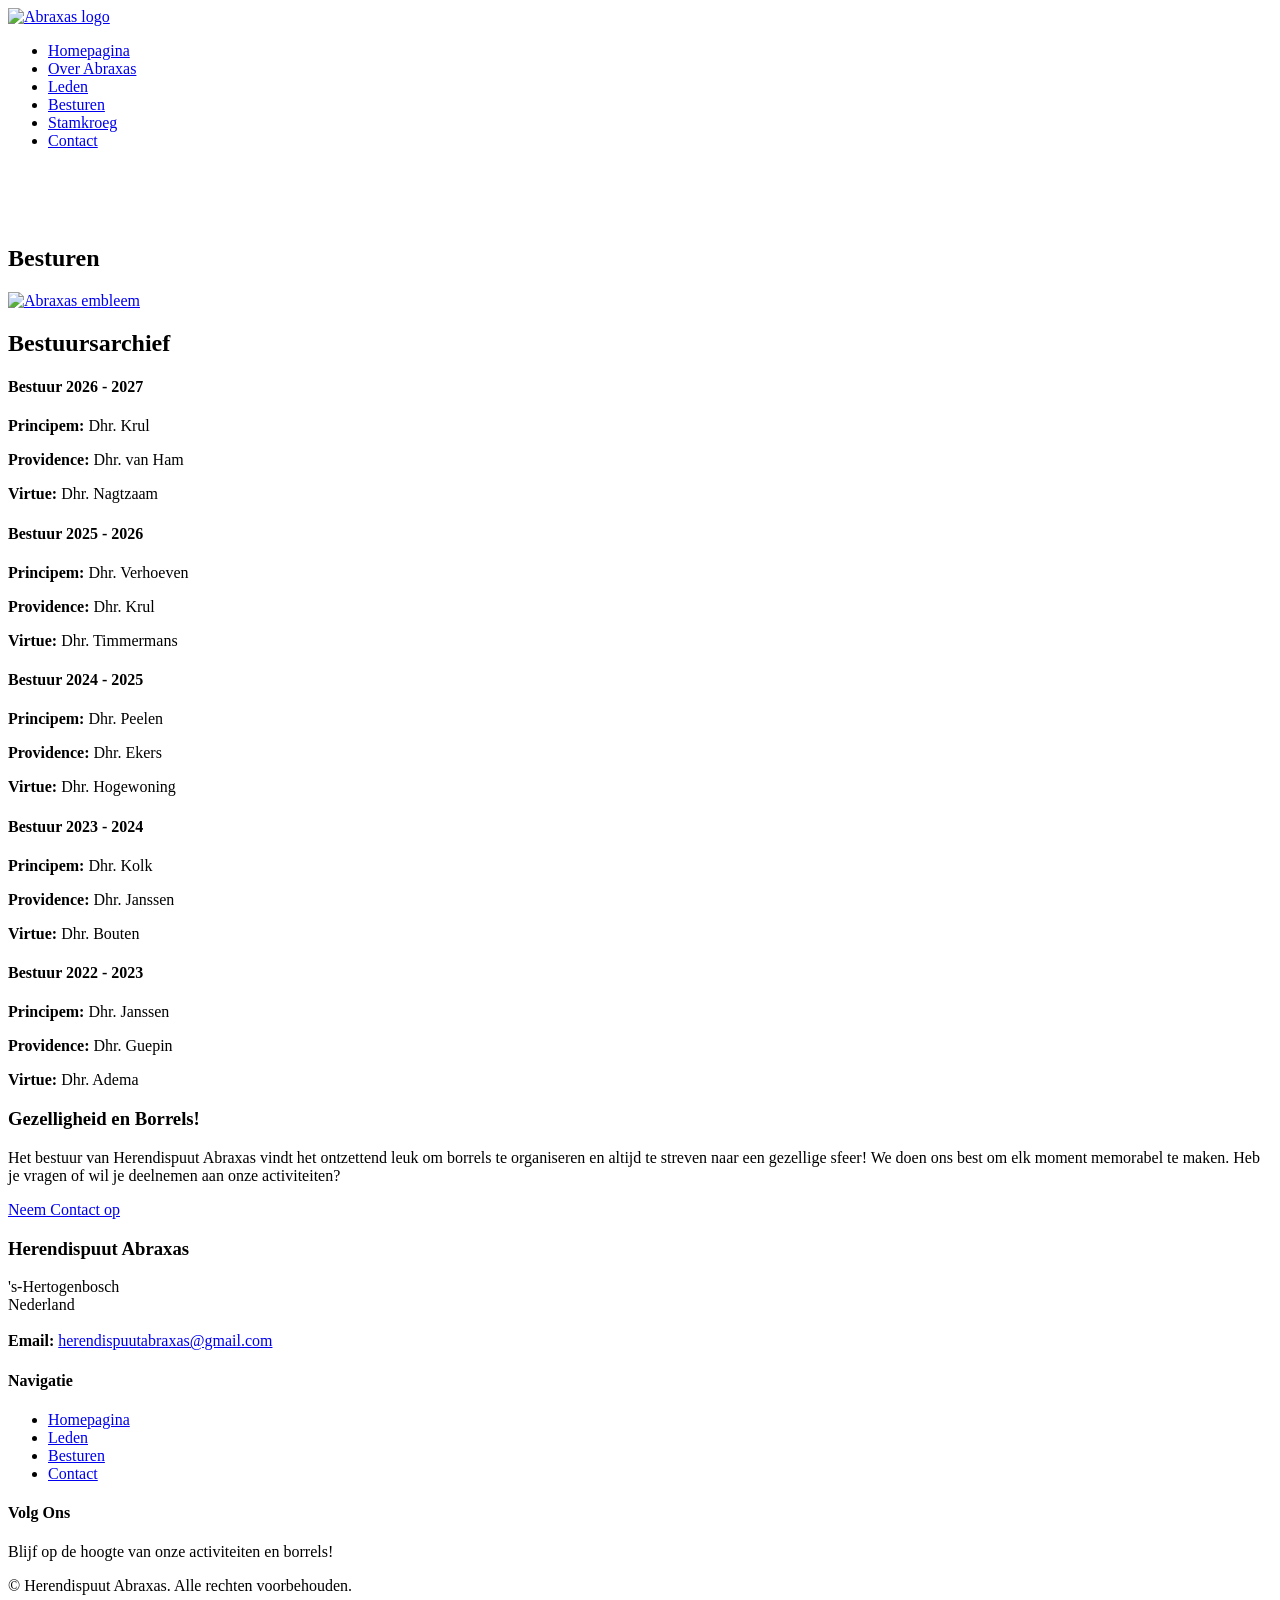
==== besturen.html @ 312cb578 "Add files via upload" ====
<!DOCTYPE html>
<html lang="nl">

<head>
  <meta charset="utf-8">
  <meta content="width=device-width, initial-scale=1.0" name="viewport">
  <title>Besturen | Herendispuut Abraxas</title>
  <meta content="Overzicht van de besturen en commissies van Herendispuut Abraxas in 's-Hertogenbosch (Den Bosch)." name="description">
  <meta content="Abraxas, bestuur, commissie, herendispuut, studentenvereniging, Den Bosch, 's-Hertogenbosch" name="keywords">

  <!-- Canonical URL -->
  <link rel="canonical" href="https://herendispuutabraxas.nl/besturen.html">

  <!-- Open Graph -->
  <meta property="og:type" content="website">
  <meta property="og:url" content="https://herendispuutabraxas.nl/besturen.html">
  <meta property="og:title" content="Besturen | Herendispuut Abraxas">
  <meta property="og:description" content="Overzicht van de besturen en commissies van Herendispuut Abraxas in 's-Hertogenbosch (Den Bosch).">
  <meta property="og:image" content="https://herendispuutabraxas.nl/img/ABRAXAS%20logo%20DEF.png">
  <meta property="og:locale" content="nl_NL">
  <meta property="og:site_name" content="Herendispuut Abraxas">

  <!-- Twitter Card -->
  <meta name="twitter:card" content="summary_large_image">
  <meta name="twitter:title" content="Besturen | Herendispuut Abraxas">
  <meta name="twitter:description" content="Overzicht van de besturen en commissies van Herendispuut Abraxas in 's-Hertogenbosch (Den Bosch).">
  <meta name="twitter:image" content="https://herendispuutabraxas.nl/img/ABRAXAS%20logo%20DEF.png">

  <link href="img/Wapen_Favicon.png" rel="icon">

  <link href="https://fonts.googleapis.com/css?family=Open+Sans:300,300i,400,400i,600,600i,700,700i|Raleway:300,300i,400,400i,500,500i,600,600i,700,700i|Poppins:300,300i,400,400i,500,500i,600,600i,700,700i" rel="stylesheet">
  <link href="vendor/aos/aos.css" rel="stylesheet">
  <link href="vendor/bootstrap/css/bootstrap.min.css" rel="stylesheet">
  <link href="vendor/bootstrap-icons/bootstrap-icons.css" rel="stylesheet">
  <link href="vendor/boxicons/css/boxicons.min.css" rel="stylesheet">
  <link href="vendor/remixicon/remixicon.css" rel="stylesheet">
  <link href="css/style.css" rel="stylesheet">
</head>

<body>
  <header id="header" class="fixed-top header-scrolled">
    <div class="container d-flex align-items-center justify-content-between">
      <a href="index.html" class="logo"><img src="img/ABRAXAS logo DEF.png" alt="Abraxas logo" class="img-fluid"></a>

      <nav id="navbar" class="navbar">
        <ul>
          <li><a class="nav-link" href="index.html">Homepagina</a></li>
          <li><a class="nav-link" href="index.html#about">Over Abraxas</a></li>
          <li><a class="nav-link" href="leden.html">Leden</a></li>
          <li><a class="nav-link active" href="besturen.html">Besturen</a></li>
          <li><a class="nav-link" href="index.html#cta">Stamkroeg</a></li>
          <li><a class="nav-link" href="contact.html">Contact</a></li>
        </ul>
        
      </nav>
    </div>
  </header>

  <main id="main" style="margin-top: 95px;">
    <section class="about section-bg py-4">
      <div class="container" data-aos="fade-up">
        <div class="row align-items-center">
          <div class="col-9">
            <div class="section-title text-start mb-0">
              <h2>Besturen</h2>
            </div>
          </div>
          <div class="col-3 text-end" data-aos="zoom-in" data-aos-delay="100">
            <a href="index.html">
              <img src="img/ABRAXAS logo DEF NoTEXT.png" alt="Abraxas embleem" style="width: 90px; height: auto;">
            </a>
          </div>
        </div>
      </div>
    </section>

    <section class="team section-bg">
      <div class="container" data-aos="fade-up">
        <div class="section-title">
          <h2>Bestuursarchief</h2>
        </div>

          <div class="row g-4 mb-2">
          <div class="col-12" data-aos="fade-up" data-aos-delay="50">
            <div class="member w-100">
              <div class="member-info text-start">
                <h4>Bestuur 2026 - 2027</h4>
                <p><strong>Principem:</strong> Dhr. Krul</p>
                <p><strong>Providence:</strong> Dhr. van Ham</p>
                <p><strong>Virtue:</strong> Dhr. Nagtzaam</p>
              </div>
            </div>
          </div>

        <div class="row g-4 mb-2">
          <div class="col-12" data-aos="fade-up" data-aos-delay="50">
            <div class="member w-100">
              <div class="member-info text-start">
                <h4>Bestuur 2025 - 2026</h4>
                <p><strong>Principem:</strong> Dhr. Verhoeven</p>
                <p><strong>Providence:</strong> Dhr. Krul</p>
                <p><strong>Virtue:</strong> Dhr. Timmermans</p>
              </div>
            </div>
          </div>

          <div class="col-12" data-aos="fade-up" data-aos-delay="100">
            <div class="member w-100">
              <div class="member-info text-start">
                <h4>Bestuur 2024 - 2025</h4>
                <p><strong>Principem:</strong> Dhr. Peelen</p>
                <p><strong>Providence:</strong> Dhr. Ekers</p>
                <p><strong>Virtue:</strong> Dhr. Hogewoning</p>
              </div>
            </div>
          </div>

          <div class="col-12" data-aos="fade-up" data-aos-delay="150">
            <div class="member w-100">
              <div class="member-info text-start">
                <h4>Bestuur 2023 - 2024</h4>
                <p><strong>Principem:</strong> Dhr. Kolk</p>
                <p><strong>Providence:</strong> Dhr. Janssen</p>
                <p><strong>Virtue:</strong> Dhr. Bouten</p>
              </div>
            </div>
          </div>

          <div class="col-12" data-aos="fade-up" data-aos-delay="200">
            <div class="member w-100">
              <div class="member-info text-start">
                <h4>Bestuur 2022 - 2023</h4>
                <p><strong>Principem:</strong> Dhr. Janssen</p>
                <p><strong>Providence:</strong> Dhr. Guepin</p>
                <p><strong>Virtue:</strong> Dhr. Adema</p>
              </div>
            </div>
          </div>
        </div>
      </div>
    </section>



    <section class="cta">
      <div class="container" data-aos="zoom-in">
        <div class="text-center">
          <h3>Gezelligheid en Borrels!</h3>
          <p>Het bestuur van Herendispuut Abraxas vindt het ontzettend leuk om borrels te organiseren en altijd te streven naar een gezellige sfeer! We doen ons best om elk moment memorabel te maken. Heb je vragen of wil je deelnemen aan onze activiteiten?</p>
          <a class="cta-btn" href="contact.html">Neem Contact op</a>
        </div>
      </div>
    </section>
  </main>

  <footer id="footer">
    <div class="footer-top">
      <div class="container">
        <div class="row">
          <div class="col-lg-4 col-md-6 footer-contact">
            <h3>Herendispuut Abraxas</h3>
            <p>
              's-Hertogenbosch<br>
              Nederland<br><br>
              <strong>Email:</strong> <a href="mailto:herendispuutabraxas@gmail.com">herendispuutabraxas@gmail.com</a>
            </p>
          </div>
          <div class="col-lg-4 col-md-6 footer-links">
            <h4>Navigatie</h4>
            <ul>
              <li><i class="bx bx-chevron-right"></i> <a href="index.html">Homepagina</a></li>
              <li><i class="bx bx-chevron-right"></i> <a href="leden.html">Leden</a></li>
              <li><i class="bx bx-chevron-right"></i> <a href="besturen.html">Besturen</a></li>
              <li><i class="bx bx-chevron-right"></i> <a href="contact.html">Contact</a></li>
            </ul>
          </div>
          <div class="col-lg-4 col-md-6 footer-links">
            <h4>Volg Ons</h4>
            <p>Blijf op de hoogte van onze activiteiten en borrels!</p>
            <div class="social-links mt-3">
              <a href="https://www.instagram.com/herendispuut_abraxas/" class="instagram" title="Instagram"><i class="bx bxl-instagram"></i></a>
            </div>
          </div>
        </div>
      </div>
    </div>
    <div class="container d-md-flex py-4">
      <div class="me-md-auto text-center text-md-start">
        <div class="copyright">
          &copy; Herendispuut Abraxas. Alle rechten voorbehouden.
        </div>
      </div>
    </div>
  </footer>

  <div id="preloader"></div>
  <a href="#" class="back-to-top d-flex align-items-center justify-content-center"><i class="bi bi-arrow-up-short"></i></a>

  <script src="vendor/purecounter/purecounter.js"></script>
  <script src="vendor/aos/aos.js"></script>
  <script src="vendor/bootstrap/js/bootstrap.bundle.min.js"></script>
  <script src="js/main.js"></script>
</body>

</html>
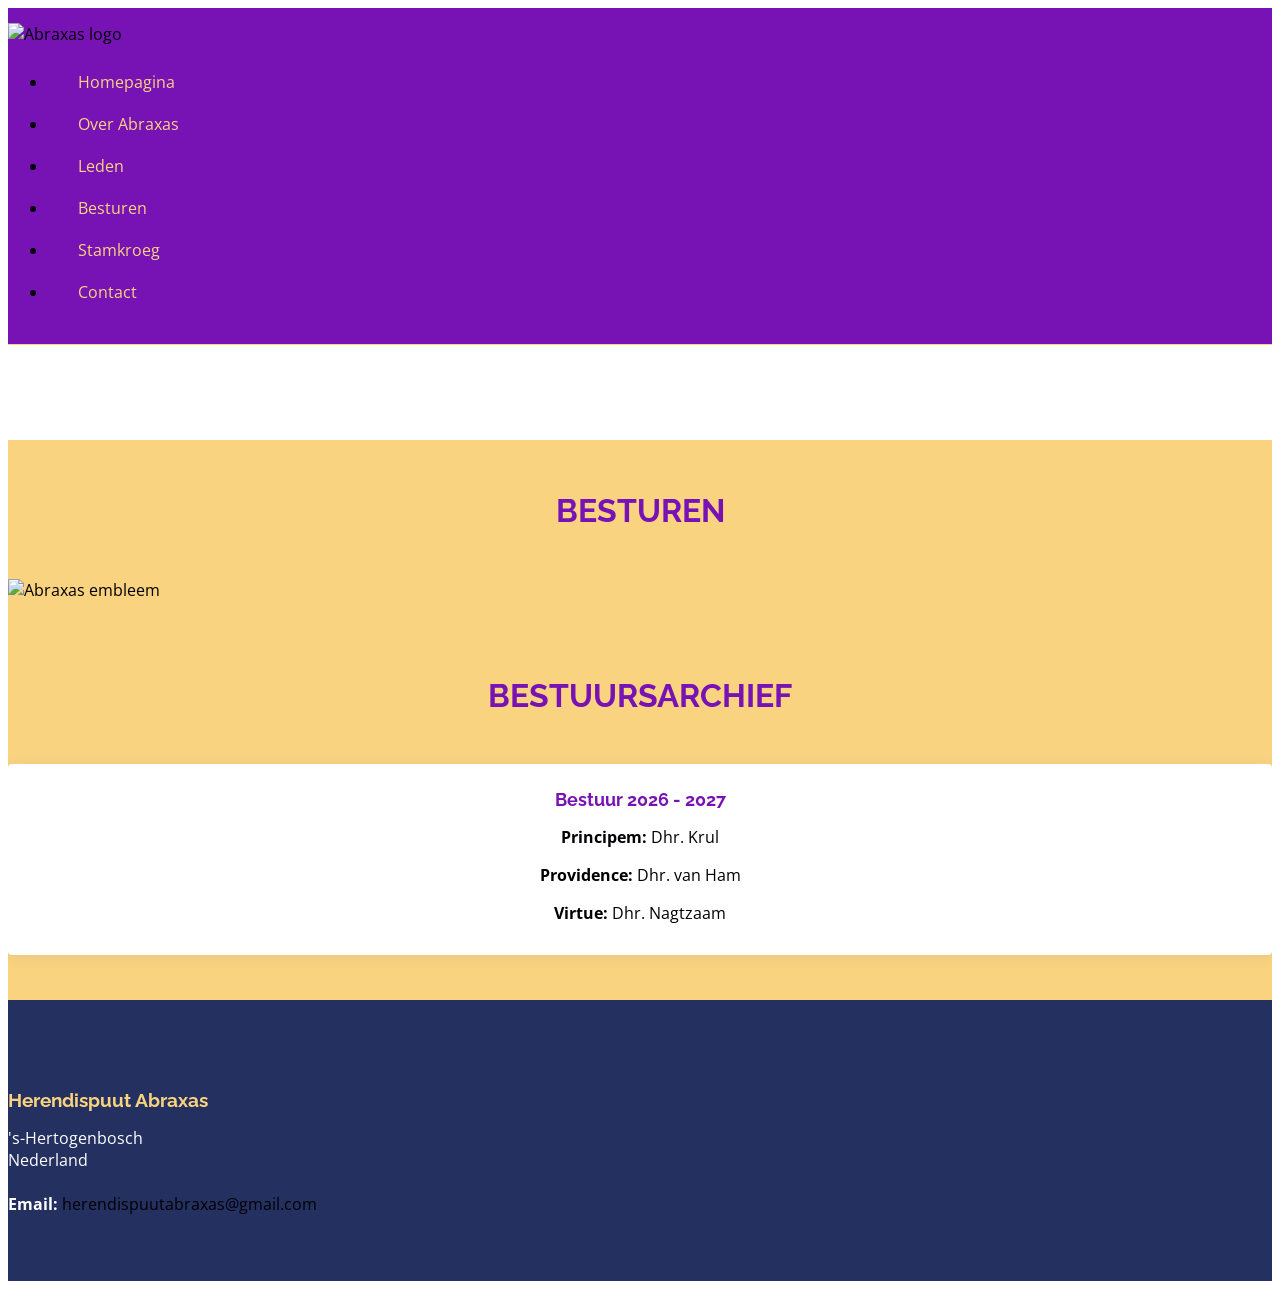
==== commit 701afd85: "Reorganize website files into proper directory structure - Move all CSS files to /css directory - Mo" ====
--- a/besturen.html
+++ b/besturen.html
@@ -1,205 +1,125 @@
-<!DOCTYPE html>
-<html lang="nl">
-
-<head>
-  <meta charset="utf-8">
-  <meta content="width=device-width, initial-scale=1.0" name="viewport">
-  <title>Besturen | Herendispuut Abraxas</title>
-  <meta content="Overzicht van de besturen en commissies van Herendispuut Abraxas in 's-Hertogenbosch (Den Bosch)." name="description">
-  <meta content="Abraxas, bestuur, commissie, herendispuut, studentenvereniging, Den Bosch, 's-Hertogenbosch" name="keywords">
-
-  <!-- Canonical URL -->
-  <link rel="canonical" href="https://herendispuutabraxas.nl/besturen.html">
-
-  <!-- Open Graph -->
-  <meta property="og:type" content="website">
-  <meta property="og:url" content="https://herendispuutabraxas.nl/besturen.html">
-  <meta property="og:title" content="Besturen | Herendispuut Abraxas">
-  <meta property="og:description" content="Overzicht van de besturen en commissies van Herendispuut Abraxas in 's-Hertogenbosch (Den Bosch).">
-  <meta property="og:image" content="https://herendispuutabraxas.nl/img/ABRAXAS%20logo%20DEF.png">
-  <meta property="og:locale" content="nl_NL">
-  <meta property="og:site_name" content="Herendispuut Abraxas">
-
-  <!-- Twitter Card -->
-  <meta name="twitter:card" content="summary_large_image">
-  <meta name="twitter:title" content="Besturen | Herendispuut Abraxas">
-  <meta name="twitter:description" content="Overzicht van de besturen en commissies van Herendispuut Abraxas in 's-Hertogenbosch (Den Bosch).">
-  <meta name="twitter:image" content="https://herendispuutabraxas.nl/img/ABRAXAS%20logo%20DEF.png">
-
-  <link href="img/Wapen_Favicon.png" rel="icon">
-
-  <link href="https://fonts.googleapis.com/css?family=Open+Sans:300,300i,400,400i,600,600i,700,700i|Raleway:300,300i,400,400i,500,500i,600,600i,700,700i|Poppins:300,300i,400,400i,500,500i,600,600i,700,700i" rel="stylesheet">
-  <link href="vendor/aos/aos.css" rel="stylesheet">
-  <link href="vendor/bootstrap/css/bootstrap.min.css" rel="stylesheet">
-  <link href="vendor/bootstrap-icons/bootstrap-icons.css" rel="stylesheet">
-  <link href="vendor/boxicons/css/boxicons.min.css" rel="stylesheet">
-  <link href="vendor/remixicon/remixicon.css" rel="stylesheet">
-  <link href="css/style.css" rel="stylesheet">
-</head>
-
-<body>
-  <header id="header" class="fixed-top header-scrolled">
-    <div class="container d-flex align-items-center justify-content-between">
-      <a href="index.html" class="logo"><img src="img/ABRAXAS logo DEF.png" alt="Abraxas logo" class="img-fluid"></a>
-
-      <nav id="navbar" class="navbar">
-        <ul>
-          <li><a class="nav-link" href="index.html">Homepagina</a></li>
-          <li><a class="nav-link" href="index.html#about">Over Abraxas</a></li>
-          <li><a class="nav-link" href="leden.html">Leden</a></li>
-          <li><a class="nav-link active" href="besturen.html">Besturen</a></li>
-          <li><a class="nav-link" href="index.html#cta">Stamkroeg</a></li>
-          <li><a class="nav-link" href="contact.html">Contact</a></li>
-        </ul>
-        
-      </nav>
-    </div>
-  </header>
-
-  <main id="main" style="margin-top: 95px;">
-    <section class="about section-bg py-4">
-      <div class="container" data-aos="fade-up">
-        <div class="row align-items-center">
-          <div class="col-9">
-            <div class="section-title text-start mb-0">
-              <h2>Besturen</h2>
-            </div>
-          </div>
-          <div class="col-3 text-end" data-aos="zoom-in" data-aos-delay="100">
-            <a href="index.html">
-              <img src="img/ABRAXAS logo DEF NoTEXT.png" alt="Abraxas embleem" style="width: 90px; height: auto;">
-            </a>
-          </div>
-        </div>
-      </div>
-    </section>
-
-    <section class="team section-bg">
-      <div class="container" data-aos="fade-up">
-        <div class="section-title">
-          <h2>Bestuursarchief</h2>
-        </div>
-
-          <div class="row g-4 mb-2">
-          <div class="col-12" data-aos="fade-up" data-aos-delay="50">
-            <div class="member w-100">
-              <div class="member-info text-start">
-                <h4>Bestuur 2026 - 2027</h4>
-                <p><strong>Principem:</strong> Dhr. Krul</p>
-                <p><strong>Providence:</strong> Dhr. van Ham</p>
-                <p><strong>Virtue:</strong> Dhr. Nagtzaam</p>
-              </div>
-            </div>
-          </div>
-
-        <div class="row g-4 mb-2">
-          <div class="col-12" data-aos="fade-up" data-aos-delay="50">
-            <div class="member w-100">
-              <div class="member-info text-start">
-                <h4>Bestuur 2025 - 2026</h4>
-                <p><strong>Principem:</strong> Dhr. Verhoeven</p>
-                <p><strong>Providence:</strong> Dhr. Krul</p>
-                <p><strong>Virtue:</strong> Dhr. Timmermans</p>
-              </div>
-            </div>
-          </div>
-
-          <div class="col-12" data-aos="fade-up" data-aos-delay="100">
-            <div class="member w-100">
-              <div class="member-info text-start">
-                <h4>Bestuur 2024 - 2025</h4>
-                <p><strong>Principem:</strong> Dhr. Peelen</p>
-                <p><strong>Providence:</strong> Dhr. Ekers</p>
-                <p><strong>Virtue:</strong> Dhr. Hogewoning</p>
-              </div>
-            </div>
-          </div>
-
-          <div class="col-12" data-aos="fade-up" data-aos-delay="150">
-            <div class="member w-100">
-              <div class="member-info text-start">
-                <h4>Bestuur 2023 - 2024</h4>
-                <p><strong>Principem:</strong> Dhr. Kolk</p>
-                <p><strong>Providence:</strong> Dhr. Janssen</p>
-                <p><strong>Virtue:</strong> Dhr. Bouten</p>
-              </div>
-            </div>
-          </div>
-
-          <div class="col-12" data-aos="fade-up" data-aos-delay="200">
-            <div class="member w-100">
-              <div class="member-info text-start">
-                <h4>Bestuur 2022 - 2023</h4>
-                <p><strong>Principem:</strong> Dhr. Janssen</p>
-                <p><strong>Providence:</strong> Dhr. Guepin</p>
-                <p><strong>Virtue:</strong> Dhr. Adema</p>
-              </div>
-            </div>
-          </div>
-        </div>
-      </div>
-    </section>
-
-
-
-    <section class="cta">
-      <div class="container" data-aos="zoom-in">
-        <div class="text-center">
-          <h3>Gezelligheid en Borrels!</h3>
-          <p>Het bestuur van Herendispuut Abraxas vindt het ontzettend leuk om borrels te organiseren en altijd te streven naar een gezellige sfeer! We doen ons best om elk moment memorabel te maken. Heb je vragen of wil je deelnemen aan onze activiteiten?</p>
-          <a class="cta-btn" href="contact.html">Neem Contact op</a>
-        </div>
-      </div>
-    </section>
-  </main>
-
-  <footer id="footer">
-    <div class="footer-top">
-      <div class="container">
-        <div class="row">
-          <div class="col-lg-4 col-md-6 footer-contact">
-            <h3>Herendispuut Abraxas</h3>
-            <p>
-              's-Hertogenbosch<br>
-              Nederland<br><br>
-              <strong>Email:</strong> <a href="mailto:herendispuutabraxas@gmail.com">herendispuutabraxas@gmail.com</a>
-            </p>
-          </div>
-          <div class="col-lg-4 col-md-6 footer-links">
-            <h4>Navigatie</h4>
-            <ul>
-              <li><i class="bx bx-chevron-right"></i> <a href="index.html">Homepagina</a></li>
-              <li><i class="bx bx-chevron-right"></i> <a href="leden.html">Leden</a></li>
-              <li><i class="bx bx-chevron-right"></i> <a href="besturen.html">Besturen</a></li>
-              <li><i class="bx bx-chevron-right"></i> <a href="contact.html">Contact</a></li>
-            </ul>
-          </div>
-          <div class="col-lg-4 col-md-6 footer-links">
-            <h4>Volg Ons</h4>
-            <p>Blijf op de hoogte van onze activiteiten en borrels!</p>
-            <div class="social-links mt-3">
-              <a href="https://www.instagram.com/herendispuut_abraxas/" class="instagram" title="Instagram"><i class="bx bxl-instagram"></i></a>
-            </div>
-          </div>
-        </div>
-      </div>
-    </div>
-    <div class="container d-md-flex py-4">
-      <div class="me-md-auto text-center text-md-start">
-        <div class="copyright">
-          &copy; Herendispuut Abraxas. Alle rechten voorbehouden.
-        </div>
-      </div>
-    </div>
-  </footer>
-
-  <div id="preloader"></div>
-  <a href="#" class="back-to-top d-flex align-items-center justify-content-center"><i class="bi bi-arrow-up-short"></i></a>
-
-  <script src="vendor/purecounter/purecounter.js"></script>
-  <script src="vendor/aos/aos.js"></script>
-  <script src="vendor/bootstrap/js/bootstrap.bundle.min.js"></script>
-  <script src="js/main.js"></script>
-</body>
-
-</html>
+<!DOCTYPE html>
+<html lang="nl">
+
+<head>
+  <meta charset="utf-8">
+  <meta content="width=device-width, initial-scale=1.0" name="viewport">
+  <title>Besturen | Herendispuut Abraxas</title>
+  <meta content="Overzicht van de besturen en commissies van Herendispuut Abraxas in 's-Hertogenbosch (Den Bosch)." name="description">
+  <meta content="Abraxas, bestuur, commissie, herendispuut, studentenvereniging, Den Bosch, 's-Hertogenbosch" name="keywords">
+
+  <!-- Canonical URL -->
+  <link rel="canonical" href="https://herendispuutabraxas.nl/besturen.html">
+
+  <!-- Open Graph -->
+  <meta property="og:type" content="website">
+  <meta property="og:url" content="https://herendispuutabraxas.nl/besturen.html">
+  <meta property="og:title" content="Besturen | Herendispuut Abraxas">
+  <meta property="og:description" content="Overzicht van de besturen en commissies van Herendispuut Abraxas in 's-Hertogenbosch (Den Bosch).">
+  <meta property="og:image" content="https://herendispuutabraxas.nl/assets/img/logo.png">
+  <meta property="og:locale" content="nl_NL">
+  <meta property="og:site_name" content="Herendispuut Abraxas">
+
+  <!-- Twitter Card -->
+  <meta name="twitter:card" content="summary_large_image">
+  <meta name="twitter:title" content="Besturen | Herendispuut Abraxas">
+  <meta name="twitter:description" content="Overzicht van de besturen en commissies van Herendispuut Abraxas in 's-Hertogenbosch (Den Bosch).">
+  <meta name="twitter:image" content="https://herendispuutabraxas.nl/assets/img/logo.png">
+
+  <link href="assets/img/favicon/Wapen_Favicon.png" rel="icon">
+
+  <link href="https://fonts.googleapis.com/css?family=Open+Sans:300,300i,400,400i,600,600i,700,700i|Raleway:300,300i,400,400i,500,500i,600,600i,700,700i|Poppins:300,300i,400,400i,500,500i,600,600i,700,700i" rel="stylesheet">
+
+  <link href="lib/vendor/aos/aos.css" rel="stylesheet">
+  <link href="lib/vendor/bootstrap/css/bootstrap.min.css" rel="stylesheet">
+  <link href="lib/vendor/bootstrap-icons/bootstrap-icons.css" rel="stylesheet">
+  <link href="lib/vendor/boxicons/css/boxicons.min.css" rel="stylesheet">
+  <link href="lib/vendor/remixicon/remixicon.css" rel="stylesheet">
+  <link href="css/style.css" rel="stylesheet">
+</head>
+
+<body>
+  <header id="header" class="fixed-top header-scrolled">
+    <div class="container d-flex align-items-center justify-content-between">
+      <a href="index.html" class="logo"><img src="assets/img/logo/ABRAXAS logo DEF.png" alt="Abraxas logo" class="img-fluid"></a>
+
+      <nav id="navbar" class="navbar">
+        <ul>
+          <li><a class="nav-link" href="index.html">Homepagina</a></li>
+          <li><a class="nav-link" href="index.html#about">Over Abraxas</a></li>
+          <li><a class="nav-link" href="leden.html">Leden</a></li>
+          <li><a class="nav-link active" href="besturen.html">Besturen</a></li>
+          <li><a class="nav-link" href="index.html#cta">Stamkroeg</a></li>
+          <li><a class="nav-link" href="contact.html">Contact</a></li>
+        </ul>
+      </nav>
+    </div>
+  </header>
+
+  <main id="main" style="margin-top: 95px;">
+    <section class="about section-bg py-4">
+      <div class="container" data-aos="fade-up">
+        <div class="row align-items-center">
+          <div class="col-9">
+            <div class="section-title text-start mb-0">
+              <h2>Besturen</h2>
+            </div>
+          </div>
+          <div class="col-3 text-end" data-aos="zoom-in" data-aos-delay="100">
+            <a href="index.html">
+              <img src="assets/img/logo/ABRAXAS logo DEF NoTEXT.png" alt="Abraxas embleem" style="width: 90px; height: auto;">
+            </a>
+          </div>
+        </div>
+      </div>
+    </section>
+
+    <section class="team section-bg">
+      <div class="container" data-aos="fade-up">
+        <div class="section-title">
+          <h2>Bestuursarchief</h2>
+        </div>
+
+        <div class="row g-4 mb-2">
+          <div class="col-12" data-aos="fade-up" data-aos-delay="50">
+            <div class="member w-100">
+              <div class="member-info text-start">
+                <h4>Bestuur 2026 - 2027</h4>
+                <p><strong>Principem:</strong> Dhr. Krul</p>
+                <p><strong>Providence:</strong> Dhr. van Ham</p>
+                <p><strong>Virtue:</strong> Dhr. Nagtzaam</p>
+              </div>
+            </div>
+          </div>
+        </div>
+      </div>
+    </section>
+  </main>
+
+  <footer id="footer">
+    <div class="footer-top">
+      <div class="container">
+        <div class="row">
+          <div class="col-lg-4 col-md-6 footer-contact">
+            <h3>Herendispuut Abraxas</h3>
+            <p>
+              's-Hertogenbosch<br>
+              Nederland<br><br>
+              <strong>Email:</strong> <a href="mailto:herendispuutabraxas@gmail.com">herendispuutabraxas@gmail.com</a>
+            </p>
+          </div>
+        </div>
+      </div>
+    </div>
+  </footer>
+
+  <div id="preloader"></div>
+  <a href="#" class="back-to-top d-flex align-items-center justify-content-center"><i class="bi bi-arrow-up-short"></i></a>
+
+  <script src="lib/vendor/purecounter/purecounter.js"></script>
+  <script src="lib/vendor/aos/aos.js"></script>
+  <script src="lib/vendor/bootstrap/js/bootstrap.bundle.min.js"></script>
+  <script src="js/main.js"></script>
+</body>
+
+</html>
--- a/css/style.css
+++ b/css/style.css
@@ -0,0 +1,192 @@
+/* CSS Styles - Main stylesheet */
+body {
+    font-family: "Open Sans", sans-serif;
+    color: #000104;
+}
+
+a {
+    color: #000104;
+    text-decoration: none;
+}
+
+a:hover {
+    color: #000104;
+    text-decoration: none;
+}
+
+h1, h2, h3, h4, h5, h6 {
+    font-family: "Raleway", sans-serif;
+}
+
+/* Back to top button */
+.back-to-top {
+    position: fixed;
+    visibility: hidden;
+    opacity: 0;
+    right: 15px;
+    bottom: 15px;
+    z-index: 996;
+    background: #e1e288;
+    width: 40px;
+    height: 40px;
+    border-radius: 4px;
+    transition: all 0.4s;
+}
+
+.back-to-top i {
+    font-size: 28px;
+    color: #7712b4;
+    line-height: 0;
+}
+
+.back-to-top:hover {
+    background: #e1e288;
+    color: #7712b4;
+}
+
+.back-to-top.active {
+    visibility: visible;
+    opacity: 1;
+}
+
+/* Preloader */
+#preloader {
+    position: fixed;
+    top: 0;
+    left: 0;
+    right: 0;
+    bottom: 0;
+    z-index: 9999;
+    overflow: hidden;
+    background: #e1e288;
+}
+
+/* Header */
+#header {
+    transition: all 0.5s;
+    background: #7712b4;
+    z-index: 997;
+    padding: 15px 0;
+    border-bottom: 1px solid #f9d380;
+}
+
+#header .logo img {
+    max-height: 50px;
+    width: auto;
+}
+
+/* Navigation */
+.navbar a,
+.navbar a:focus {
+    display: flex;
+    align-items: center;
+    justify-content: space-between;
+    padding: 10px 0 10px 30px;
+    font-size: 16px;
+    color: #f9d380;
+    white-space: nowrap;
+    transition: 0.3s;
+}
+
+.navbar a:hover,
+.navbar .active,
+.navbar .active:focus,
+.navbar li:hover>a {
+    color: #f9d380;
+}
+
+/* Sections */
+section {
+    padding: 25px 0;
+    overflow: hidden;
+}
+
+.section-bg {
+    background-color: #f9d380;
+}
+
+.section-title {
+    text-align: center;
+    padding-bottom: 30px;
+}
+
+.section-title h2 {
+    font-size: 32px;
+    font-weight: bold;
+    text-transform: uppercase;
+    margin-bottom: 20px;
+    padding-bottom: 0;
+    color: #7712b4;
+}
+
+.section-title p {
+    margin-bottom: 0;
+    font-size: 14px;
+    color: #7712b4;
+}
+
+/* Team/Members */
+.team .member {
+    margin-bottom: 20px;
+    overflow: hidden;
+    text-align: center;
+    border-radius: 4px;
+    background: #fff;
+    box-shadow: 0px 2px 15px rgba(18, 66, 101, 0.08);
+}
+
+.team .member .member-img {
+    position: relative;
+    overflow: hidden;
+    height: 340px;
+}
+
+.team .member .member-img img {
+    width: 100%;
+    height: 100%;
+    object-fit: cover;
+    object-position: center top;
+}
+
+.team .member .member-info {
+    padding: 15px;
+}
+
+.team .member h4 {
+    font-size: 18px;
+    font-weight: bold;
+    margin: 10px 0 5px 0;
+    color: #7712b4;
+}
+
+/* Footer */
+#footer {
+    background: #233060;
+    color: #fff;
+    padding: 40px 0 20px;
+}
+
+.footer-top {
+    padding: 30px 0;
+}
+
+.footer-contact h3 {
+    color: #f9d380;
+    margin-bottom: 15px;
+}
+
+.footer-links a {
+    color: #f9d380;
+    text-decoration: none;
+}
+
+.footer-links a:hover {
+    color: #fff;
+}
+
+/* Responsive */
+@media (max-width: 992px) {
+    #header .logo {
+        font-size: 28px;
+    }
+}
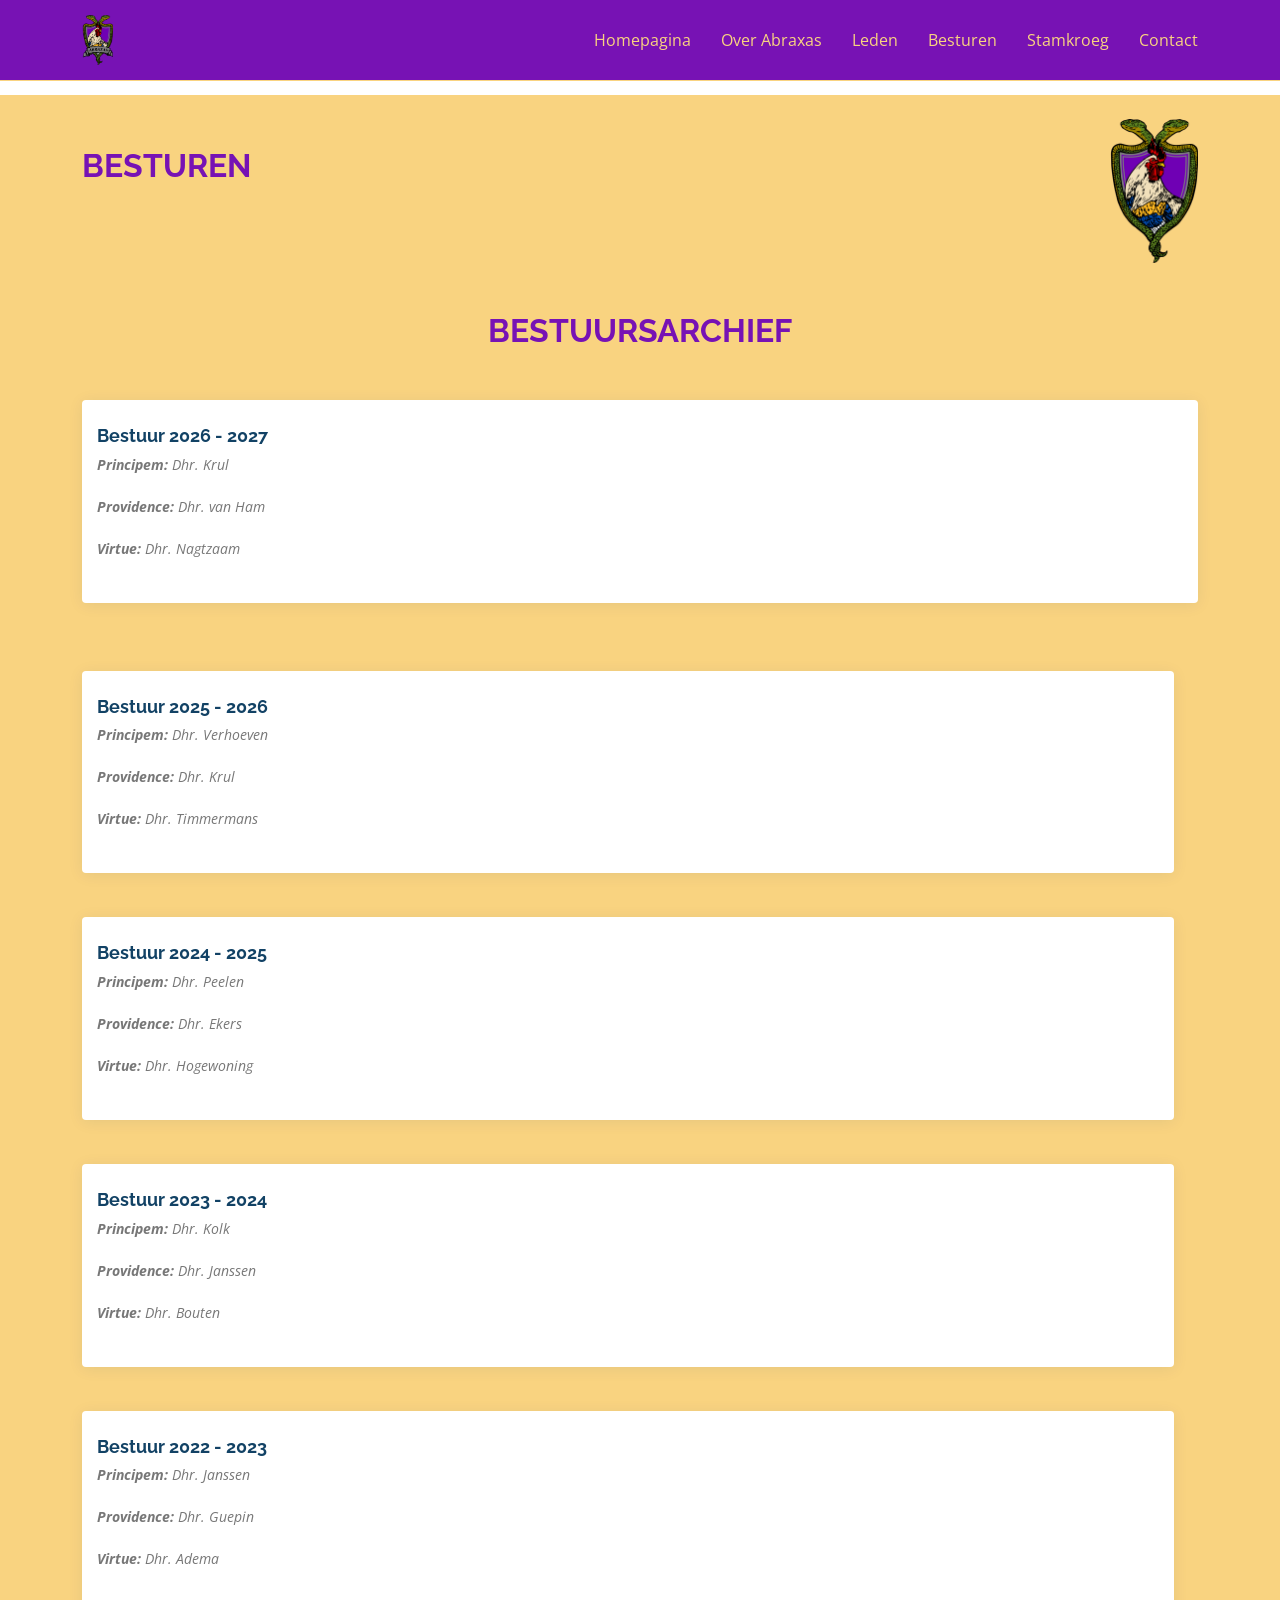
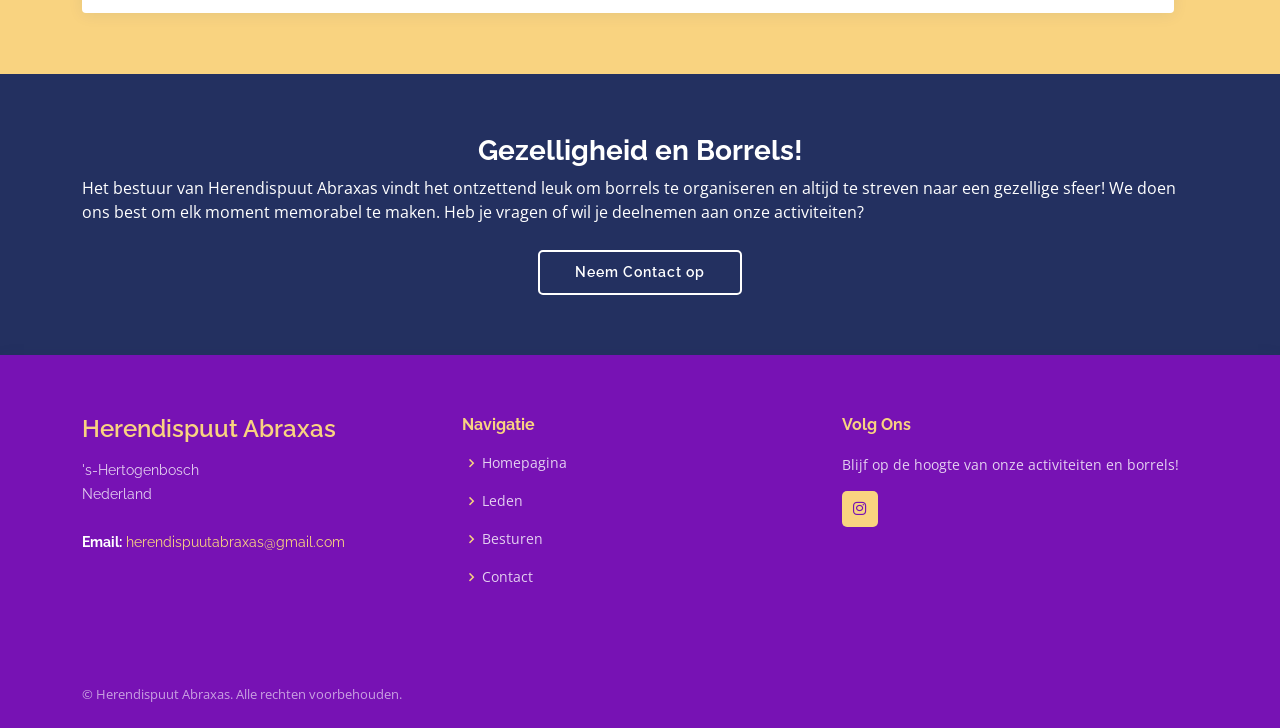
==== commit 1290bf93: "Update website content and structure" ====
--- a/besturen.html
+++ b/besturen.html
@@ -1,125 +1,205 @@
-<!DOCTYPE html>
-<html lang="nl">
-
-<head>
-  <meta charset="utf-8">
-  <meta content="width=device-width, initial-scale=1.0" name="viewport">
-  <title>Besturen | Herendispuut Abraxas</title>
-  <meta content="Overzicht van de besturen en commissies van Herendispuut Abraxas in 's-Hertogenbosch (Den Bosch)." name="description">
-  <meta content="Abraxas, bestuur, commissie, herendispuut, studentenvereniging, Den Bosch, 's-Hertogenbosch" name="keywords">
-
-  <!-- Canonical URL -->
-  <link rel="canonical" href="https://herendispuutabraxas.nl/besturen.html">
-
-  <!-- Open Graph -->
-  <meta property="og:type" content="website">
-  <meta property="og:url" content="https://herendispuutabraxas.nl/besturen.html">
-  <meta property="og:title" content="Besturen | Herendispuut Abraxas">
-  <meta property="og:description" content="Overzicht van de besturen en commissies van Herendispuut Abraxas in 's-Hertogenbosch (Den Bosch).">
-  <meta property="og:image" content="https://herendispuutabraxas.nl/assets/img/logo.png">
-  <meta property="og:locale" content="nl_NL">
-  <meta property="og:site_name" content="Herendispuut Abraxas">
-
-  <!-- Twitter Card -->
-  <meta name="twitter:card" content="summary_large_image">
-  <meta name="twitter:title" content="Besturen | Herendispuut Abraxas">
-  <meta name="twitter:description" content="Overzicht van de besturen en commissies van Herendispuut Abraxas in 's-Hertogenbosch (Den Bosch).">
-  <meta name="twitter:image" content="https://herendispuutabraxas.nl/assets/img/logo.png">
-
-  <link href="assets/img/favicon/Wapen_Favicon.png" rel="icon">
-
-  <link href="https://fonts.googleapis.com/css?family=Open+Sans:300,300i,400,400i,600,600i,700,700i|Raleway:300,300i,400,400i,500,500i,600,600i,700,700i|Poppins:300,300i,400,400i,500,500i,600,600i,700,700i" rel="stylesheet">
-
-  <link href="lib/vendor/aos/aos.css" rel="stylesheet">
-  <link href="lib/vendor/bootstrap/css/bootstrap.min.css" rel="stylesheet">
-  <link href="lib/vendor/bootstrap-icons/bootstrap-icons.css" rel="stylesheet">
-  <link href="lib/vendor/boxicons/css/boxicons.min.css" rel="stylesheet">
-  <link href="lib/vendor/remixicon/remixicon.css" rel="stylesheet">
-  <link href="css/style.css" rel="stylesheet">
-</head>
-
-<body>
-  <header id="header" class="fixed-top header-scrolled">
-    <div class="container d-flex align-items-center justify-content-between">
-      <a href="index.html" class="logo"><img src="assets/img/logo/ABRAXAS logo DEF.png" alt="Abraxas logo" class="img-fluid"></a>
-
-      <nav id="navbar" class="navbar">
-        <ul>
-          <li><a class="nav-link" href="index.html">Homepagina</a></li>
-          <li><a class="nav-link" href="index.html#about">Over Abraxas</a></li>
-          <li><a class="nav-link" href="leden.html">Leden</a></li>
-          <li><a class="nav-link active" href="besturen.html">Besturen</a></li>
-          <li><a class="nav-link" href="index.html#cta">Stamkroeg</a></li>
-          <li><a class="nav-link" href="contact.html">Contact</a></li>
-        </ul>
-      </nav>
-    </div>
-  </header>
-
-  <main id="main" style="margin-top: 95px;">
-    <section class="about section-bg py-4">
-      <div class="container" data-aos="fade-up">
-        <div class="row align-items-center">
-          <div class="col-9">
-            <div class="section-title text-start mb-0">
-              <h2>Besturen</h2>
-            </div>
-          </div>
-          <div class="col-3 text-end" data-aos="zoom-in" data-aos-delay="100">
-            <a href="index.html">
-              <img src="assets/img/logo/ABRAXAS logo DEF NoTEXT.png" alt="Abraxas embleem" style="width: 90px; height: auto;">
-            </a>
-          </div>
-        </div>
-      </div>
-    </section>
-
-    <section class="team section-bg">
-      <div class="container" data-aos="fade-up">
-        <div class="section-title">
-          <h2>Bestuursarchief</h2>
-        </div>
-
-        <div class="row g-4 mb-2">
-          <div class="col-12" data-aos="fade-up" data-aos-delay="50">
-            <div class="member w-100">
-              <div class="member-info text-start">
-                <h4>Bestuur 2026 - 2027</h4>
-                <p><strong>Principem:</strong> Dhr. Krul</p>
-                <p><strong>Providence:</strong> Dhr. van Ham</p>
-                <p><strong>Virtue:</strong> Dhr. Nagtzaam</p>
-              </div>
-            </div>
-          </div>
-        </div>
-      </div>
-    </section>
-  </main>
-
-  <footer id="footer">
-    <div class="footer-top">
-      <div class="container">
-        <div class="row">
-          <div class="col-lg-4 col-md-6 footer-contact">
-            <h3>Herendispuut Abraxas</h3>
-            <p>
-              's-Hertogenbosch<br>
-              Nederland<br><br>
-              <strong>Email:</strong> <a href="mailto:herendispuutabraxas@gmail.com">herendispuutabraxas@gmail.com</a>
-            </p>
-          </div>
-        </div>
-      </div>
-    </div>
-  </footer>
-
-  <div id="preloader"></div>
-  <a href="#" class="back-to-top d-flex align-items-center justify-content-center"><i class="bi bi-arrow-up-short"></i></a>
-
-  <script src="lib/vendor/purecounter/purecounter.js"></script>
-  <script src="lib/vendor/aos/aos.js"></script>
-  <script src="lib/vendor/bootstrap/js/bootstrap.bundle.min.js"></script>
-  <script src="js/main.js"></script>
-</body>
-
-</html>+<!DOCTYPE html>
+<html lang="nl">
+
+<head>
+  <meta charset="utf-8">
+  <meta content="width=device-width, initial-scale=1.0" name="viewport">
+  <title>Besturen | Herendispuut Abraxas</title>
+  <meta content="Overzicht van de besturen en commissies van Herendispuut Abraxas in 's-Hertogenbosch (Den Bosch)." name="description">
+  <meta content="Abraxas, bestuur, commissie, herendispuut, studentenvereniging, Den Bosch, 's-Hertogenbosch" name="keywords">
+
+  <!-- Canonical URL -->
+  <link rel="canonical" href="https://herendispuutabraxas.nl/besturen.html">
+
+  <!-- Open Graph -->
+  <meta property="og:type" content="website">
+  <meta property="og:url" content="https://herendispuutabraxas.nl/besturen.html">
+  <meta property="og:title" content="Besturen | Herendispuut Abraxas">
+  <meta property="og:description" content="Overzicht van de besturen en commissies van Herendispuut Abraxas in 's-Hertogenbosch (Den Bosch).">
+  <meta property="og:image" content="https://herendispuutabraxas.nl/img/ABRAXAS%20logo%20DEF.png">
+  <meta property="og:locale" content="nl_NL">
+  <meta property="og:site_name" content="Herendispuut Abraxas">
+
+  <!-- Twitter Card -->
+  <meta name="twitter:card" content="summary_large_image">
+  <meta name="twitter:title" content="Besturen | Herendispuut Abraxas">
+  <meta name="twitter:description" content="Overzicht van de besturen en commissies van Herendispuut Abraxas in 's-Hertogenbosch (Den Bosch).">
+  <meta name="twitter:image" content="https://herendispuutabraxas.nl/img/ABRAXAS%20logo%20DEF.png">
+
+  <link href="img/Wapen_Favicon.png" rel="icon">
+
+  <link href="https://fonts.googleapis.com/css?family=Open+Sans:300,300i,400,400i,600,600i,700,700i|Raleway:300,300i,400,400i,500,500i,600,600i,700,700i|Poppins:300,300i,400,400i,500,500i,600,600i,700,700i" rel="stylesheet">
+  <link href="vendor/aos/aos.css" rel="stylesheet">
+  <link href="vendor/bootstrap/css/bootstrap.min.css" rel="stylesheet">
+  <link href="vendor/bootstrap-icons/bootstrap-icons.css" rel="stylesheet">
+  <link href="vendor/boxicons/css/boxicons.min.css" rel="stylesheet">
+  <link href="vendor/remixicon/remixicon.css" rel="stylesheet">
+  <link href="css/style.css" rel="stylesheet">
+</head>
+
+<body>
+  <header id="header" class="fixed-top header-scrolled">
+    <div class="container d-flex align-items-center justify-content-between">
+      <a href="index.html" class="logo"><img src="img/ABRAXAS logo DEF.png" alt="Abraxas logo" class="img-fluid"></a>
+
+      <nav id="navbar" class="navbar">
+        <ul>
+          <li><a class="nav-link" href="index.html">Homepagina</a></li>
+          <li><a class="nav-link" href="index.html#about">Over Abraxas</a></li>
+          <li><a class="nav-link" href="leden.html">Leden</a></li>
+          <li><a class="nav-link active" href="besturen.html">Besturen</a></li>
+          <li><a class="nav-link" href="index.html#cta">Stamkroeg</a></li>
+          <li><a class="nav-link" href="contact.html">Contact</a></li>
+        </ul>
+        
+      </nav>
+    </div>
+  </header>
+
+  <main id="main" style="margin-top: 95px;">
+    <section class="about section-bg py-4">
+      <div class="container" data-aos="fade-up">
+        <div class="row align-items-center">
+          <div class="col-9">
+            <div class="section-title text-start mb-0">
+              <h2>Besturen</h2>
+            </div>
+          </div>
+          <div class="col-3 text-end" data-aos="zoom-in" data-aos-delay="100">
+            <a href="index.html">
+              <img src="img/ABRAXAS logo DEF NoTEXT.png" alt="Abraxas embleem" style="width: 90px; height: auto;">
+            </a>
+          </div>
+        </div>
+      </div>
+    </section>
+
+    <section class="team section-bg">
+      <div class="container" data-aos="fade-up">
+        <div class="section-title">
+          <h2>Bestuursarchief</h2>
+        </div>
+
+          <div class="row g-4 mb-2">
+          <div class="col-12" data-aos="fade-up" data-aos-delay="50">
+            <div class="member w-100">
+              <div class="member-info text-start">
+                <h4>Bestuur 2026 - 2027</h4>
+                <p><strong>Principem:</strong> Dhr. Krul</p>
+                <p><strong>Providence:</strong> Dhr. van Ham</p>
+                <p><strong>Virtue:</strong> Dhr. Nagtzaam</p>
+              </div>
+            </div>
+          </div>
+
+        <div class="row g-4 mb-2">
+          <div class="col-12" data-aos="fade-up" data-aos-delay="50">
+            <div class="member w-100">
+              <div class="member-info text-start">
+                <h4>Bestuur 2025 - 2026</h4>
+                <p><strong>Principem:</strong> Dhr. Verhoeven</p>
+                <p><strong>Providence:</strong> Dhr. Krul</p>
+                <p><strong>Virtue:</strong> Dhr. Timmermans</p>
+              </div>
+            </div>
+          </div>
+
+          <div class="col-12" data-aos="fade-up" data-aos-delay="100">
+            <div class="member w-100">
+              <div class="member-info text-start">
+                <h4>Bestuur 2024 - 2025</h4>
+                <p><strong>Principem:</strong> Dhr. Peelen</p>
+                <p><strong>Providence:</strong> Dhr. Ekers</p>
+                <p><strong>Virtue:</strong> Dhr. Hogewoning</p>
+              </div>
+            </div>
+          </div>
+
+          <div class="col-12" data-aos="fade-up" data-aos-delay="150">
+            <div class="member w-100">
+              <div class="member-info text-start">
+                <h4>Bestuur 2023 - 2024</h4>
+                <p><strong>Principem:</strong> Dhr. Kolk</p>
+                <p><strong>Providence:</strong> Dhr. Janssen</p>
+                <p><strong>Virtue:</strong> Dhr. Bouten</p>
+              </div>
+            </div>
+          </div>
+
+          <div class="col-12" data-aos="fade-up" data-aos-delay="200">
+            <div class="member w-100">
+              <div class="member-info text-start">
+                <h4>Bestuur 2022 - 2023</h4>
+                <p><strong>Principem:</strong> Dhr. Janssen</p>
+                <p><strong>Providence:</strong> Dhr. Guepin</p>
+                <p><strong>Virtue:</strong> Dhr. Adema</p>
+              </div>
+            </div>
+          </div>
+        </div>
+      </div>
+    </section>
+
+
+
+    <section class="cta">
+      <div class="container" data-aos="zoom-in">
+        <div class="text-center">
+          <h3>Gezelligheid en Borrels!</h3>
+          <p>Het bestuur van Herendispuut Abraxas vindt het ontzettend leuk om borrels te organiseren en altijd te streven naar een gezellige sfeer! We doen ons best om elk moment memorabel te maken. Heb je vragen of wil je deelnemen aan onze activiteiten?</p>
+          <a class="cta-btn" href="contact.html">Neem Contact op</a>
+        </div>
+      </div>
+    </section>
+  </main>
+
+  <footer id="footer">
+    <div class="footer-top">
+      <div class="container">
+        <div class="row">
+          <div class="col-lg-4 col-md-6 footer-contact">
+            <h3>Herendispuut Abraxas</h3>
+            <p>
+              's-Hertogenbosch<br>
+              Nederland<br><br>
+              <strong>Email:</strong> <a href="mailto:herendispuutabraxas@gmail.com">herendispuutabraxas@gmail.com</a>
+            </p>
+          </div>
+          <div class="col-lg-4 col-md-6 footer-links">
+            <h4>Navigatie</h4>
+            <ul>
+              <li><i class="bx bx-chevron-right"></i> <a href="index.html">Homepagina</a></li>
+              <li><i class="bx bx-chevron-right"></i> <a href="leden.html">Leden</a></li>
+              <li><i class="bx bx-chevron-right"></i> <a href="besturen.html">Besturen</a></li>
+              <li><i class="bx bx-chevron-right"></i> <a href="contact.html">Contact</a></li>
+            </ul>
+          </div>
+          <div class="col-lg-4 col-md-6 footer-links">
+            <h4>Volg Ons</h4>
+            <p>Blijf op de hoogte van onze activiteiten en borrels!</p>
+            <div class="social-links mt-3">
+              <a href="https://www.instagram.com/herendispuut_abraxas/" class="instagram" title="Instagram"><i class="bx bxl-instagram"></i></a>
+            </div>
+          </div>
+        </div>
+      </div>
+    </div>
+    <div class="container d-md-flex py-4">
+      <div class="me-md-auto text-center text-md-start">
+        <div class="copyright">
+          &copy; Herendispuut Abraxas. Alle rechten voorbehouden.
+        </div>
+      </div>
+    </div>
+  </footer>
+
+  <div id="preloader"></div>
+  <a href="#" class="back-to-top d-flex align-items-center justify-content-center"><i class="bi bi-arrow-up-short"></i></a>
+
+  <script src="vendor/purecounter/purecounter.js"></script>
+  <script src="vendor/aos/aos.js"></script>
+  <script src="vendor/bootstrap/js/bootstrap.bundle.min.js"></script>
+  <script src="js/main.js"></script>
+</body>
+
+</html>
--- a/css/style.css
+++ b/css/style.css
@@ -1,192 +1,1439 @@
-/* CSS Styles - Main stylesheet */
-body {
-    font-family: "Open Sans", sans-serif;
-    color: #000104;
-}
-
-a {
-    color: #000104;
-    text-decoration: none;
-}
-
-a:hover {
-    color: #000104;
-    text-decoration: none;
-}
-
-h1, h2, h3, h4, h5, h6 {
-    font-family: "Raleway", sans-serif;
-}
-
-/* Back to top button */
-.back-to-top {
-    position: fixed;
-    visibility: hidden;
-    opacity: 0;
-    right: 15px;
-    bottom: 15px;
-    z-index: 996;
-    background: #e1e288;
-    width: 40px;
-    height: 40px;
-    border-radius: 4px;
-    transition: all 0.4s;
-}
-
-.back-to-top i {
-    font-size: 28px;
-    color: #7712b4;
-    line-height: 0;
-}
-
-.back-to-top:hover {
-    background: #e1e288;
-    color: #7712b4;
-}
-
-.back-to-top.active {
-    visibility: visible;
-    opacity: 1;
-}
-
-/* Preloader */
-#preloader {
-    position: fixed;
-    top: 0;
-    left: 0;
-    right: 0;
-    bottom: 0;
-    z-index: 9999;
-    overflow: hidden;
-    background: #e1e288;
-}
-
-/* Header */
-#header {
-    transition: all 0.5s;
-    background: #7712b4;
-    z-index: 997;
-    padding: 15px 0;
-    border-bottom: 1px solid #f9d380;
-}
-
-#header .logo img {
-    max-height: 50px;
-    width: auto;
-}
-
-/* Navigation */
-.navbar a,
-.navbar a:focus {
-    display: flex;
-    align-items: center;
-    justify-content: space-between;
-    padding: 10px 0 10px 30px;
-    font-size: 16px;
-    color: #f9d380;
-    white-space: nowrap;
-    transition: 0.3s;
-}
-
-.navbar a:hover,
-.navbar .active,
-.navbar .active:focus,
-.navbar li:hover>a {
-    color: #f9d380;
-}
-
-/* Sections */
-section {
-    padding: 25px 0;
-    overflow: hidden;
-}
-
-.section-bg {
-    background-color: #f9d380;
-}
-
-.section-title {
-    text-align: center;
-    padding-bottom: 30px;
-}
-
-.section-title h2 {
-    font-size: 32px;
-    font-weight: bold;
-    text-transform: uppercase;
-    margin-bottom: 20px;
-    padding-bottom: 0;
-    color: #7712b4;
-}
-
-.section-title p {
-    margin-bottom: 0;
-    font-size: 14px;
-    color: #7712b4;
-}
-
-/* Team/Members */
-.team .member {
-    margin-bottom: 20px;
-    overflow: hidden;
-    text-align: center;
-    border-radius: 4px;
-    background: #fff;
-    box-shadow: 0px 2px 15px rgba(18, 66, 101, 0.08);
-}
-
-.team .member .member-img {
-    position: relative;
-    overflow: hidden;
-    height: 340px;
-}
-
-.team .member .member-img img {
-    width: 100%;
-    height: 100%;
-    object-fit: cover;
-    object-position: center top;
-}
-
-.team .member .member-info {
-    padding: 15px;
-}
-
-.team .member h4 {
-    font-size: 18px;
-    font-weight: bold;
-    margin: 10px 0 5px 0;
-    color: #7712b4;
-}
-
-/* Footer */
-#footer {
-    background: #233060;
-    color: #fff;
-    padding: 40px 0 20px;
-}
-
-.footer-top {
-    padding: 30px 0;
-}
-
-.footer-contact h3 {
-    color: #f9d380;
-    margin-bottom: 15px;
-}
-
-.footer-links a {
-    color: #f9d380;
-    text-decoration: none;
-}
-
-.footer-links a:hover {
-    color: #fff;
-}
-
-/* Responsive */
-@media (max-width: 992px) {
-    #header .logo {
-        font-size: 28px;
-    }
-}
+/*--------------------------------------------------------------
+# Start style 
+
+/*--------------------------------------------------------------
+# General
+--------------------------------------------------------------*/
+
+body {
+    font-family: "Open Sans", sans-serif;
+    color: #000104;
+}
+
+a {
+    color: #000104;
+    ;
+    text-decoration: none;
+}
+
+form {
+    color: #000104;
+    ;
+    text-decoration: none;
+}
+
+form:hover {
+    color: #000104;
+    text-decoration: none;
+}
+
+a:hover {
+    color: #000104;
+    text-decoration: none;
+}
+
+h1,
+h2,
+h3,
+h4,
+h5,
+h6 {
+    font-family: "Raleway", sans-serif;
+}
+
+
+/*--------------------------------------------------------------
+# Back to top button
+--------------------------------------------------------------*/
+
+.back-to-top {
+    position: fixed;
+    visibility: hidden;
+    opacity: 0;
+    right: 15px;
+    bottom: 15px;
+    z-index: 996;
+    background: #e1e288;
+    width: 40px;
+    height: 40px;
+    border-radius: 4px;
+    transition: all 0.4s;
+}
+
+.back-to-top i {
+    font-size: 28px;
+    color: #7712b4;
+    line-height: 0;
+}
+
+.back-to-top:hover {
+    background: #e1e288;
+    color: #7712b4;
+}
+
+.back-to-top.active {
+    visibility: visible;
+    opacity: 1;
+}
+
+
+/*--------------------------------------------------------------
+# Preloader
+--------------------------------------------------------------*/
+
+#preloader {
+    position: fixed;
+    top: 0;
+    left: 0;
+    right: 0;
+    bottom: 0;
+    z-index: 9999;
+    overflow: hidden;
+    background: #e1e288;
+}
+
+#preloader:before {
+    content: "";
+    position: fixed;
+    top: calc(50% - 30px);
+    left: calc(50% - 30px);
+    border: 6px solid #7712b4;
+    border-top-color: #7712b4;
+    border-bottom-color: #e1e288;
+    border-radius: 50%;
+    width: 60px;
+    height: 60px;
+    -webkit-animation: animate-preloader 1s linear infinite;
+    animation: animate-preloader 1s linear infinite;
+}
+
+@-webkit-keyframes animate-preloader {
+    0% {
+        transform: rotate(0deg);
+    }
+    100% {
+        transform: rotate(360deg);
+    }
+}
+
+@keyframes animate-preloader {
+    0% {
+        transform: rotate(0deg);
+    }
+    100% {
+        transform: rotate(360deg);
+    }
+}
+
+
+/*--------------------------------------------------------------
+# Header
+--------------------------------------------------------------*/
+
+#header {
+    transition: all 0.5s;
+    background: #7712b4;
+    z-index: 997;
+    padding: 15px 0;
+    border-bottom: 1px solid #f9d380;
+}
+
+#header.header-scrolled {
+    border-color: #f9d380;
+    box-shadow: 0px 2px 15px rgba(18, 66, 101, 0.08);
+}
+
+#header .logo {
+    font-size: 30px;
+    margin: 0;
+    padding: 0;
+    line-height: 1;
+    font-weight: 250;
+    letter-spacing: 0.5px;
+    font-family: "Poppins", sans-serif;
+}
+
+#header .logo a {
+    color: #7712b4;
+}
+
+#header .logo img {
+    max-height: 50px;
+    width: auto;
+}
+
+@media (max-width: 992px) {
+    #header .logo {
+        font-size: 28px;
+    }
+}
+
+
+/*--------------------------------------------------------------
+# Navigation Menu
+--------------------------------------------------------------*/
+
+.navbar {
+    padding: 0;
+}
+
+.navbar ul {
+    margin: 0;
+    padding: 0;
+    display: flex;
+    list-style: none;
+    align-items: center;
+}
+
+.navbar li {
+    position: relative;
+}
+
+.navbar a,
+.navbar a:focus {
+    display: flex;
+    align-items: center;
+    justify-content: space-between;
+    padding: 10px 0 10px 30px;
+    font-size: 16px;
+    color: #f9d380;
+    white-space: nowrap;
+    transition: 0.3s;
+}
+
+.navbar a i,
+.navbar a:focus i {
+    font-size: 12px;
+    line-height: 0;
+    margin-left: 5px;
+}
+
+.navbar a:hover,
+.navbar .active,
+.navbar .active:focus,
+.navbar li:hover>a {
+    color: #f9d380;
+}
+
+
+/*--------------------------------------------------------------
+# Hero Section
+--------------------------------------------------------------*/
+
+#hero {
+    width: 100%;
+    min-height: 100vh;
+    position: relative;
+    background: url("../img/Dispuutsfoto_Tilburg.jpeg") top center;
+    background-size: cover;
+    padding-bottom: 40px;
+}
+
+#hero:before {
+    content: "";
+    background: rgba(255, 255, 255, 0.8);
+    position: absolute;
+    bottom: 0;
+    top: 0;
+    left: 0;
+    right: 0;
+}
+
+#hero .container {
+    padding-top: 125px;
+    padding-bottom: 75px;
+}
+
+#hero h1 {
+    margin: 0;
+    font-size: 56px;
+    font-weight: 700;
+    line-height: 72px;
+    color: #7712b4;
+    font-family: "Poppins", sans-serif;
+}
+
+#hero h2 {
+    color: #5e5e5e;
+    margin: 10px 0 0 0;
+    font-size: 22px;
+}
+
+#hero .btn-get-started {
+    font-family: "Poppins", sans-serif;
+    font-weight: 500;
+    font-size: 14px;
+    letter-spacing: 0.5px;
+    display: inline-block;
+    padding: 14px 50px;
+    border-radius: 5px;
+    transition: 0.5s;
+    margin-top: 30px;
+    color: #fff;
+    background: #f9d380;
+}
+
+#hero .btn-get-started:hover {
+    background: #7712b4;
+}
+
+#hero .icon-boxes {
+    margin-top: 40px;
+}
+
+#hero .icon-box {
+    padding: 50px 30px;
+    position: relative;
+    overflow: hidden;
+    background: #fff;
+    box-shadow: 0 0 29px 0 rgba(18, 66, 101, 0.08);
+    transition: all 0.3s ease-in-out;
+    border-radius: 8px;
+    z-index: 1;
+    text-align: center;
+}
+
+#hero .icon-box .title {
+    font-weight: 700;
+    margin-bottom: 15px;
+    font-size: 18px;
+}
+
+#hero .icon-box .title a {
+    color: #7712b4;
+    transition: 0.3s;
+}
+
+#hero .icon-box .description {
+    font-size: 15px;
+    line-height: 28px;
+    margin-bottom: 0;
+}
+
+#hero .icon-box .icon {
+    margin-bottom: 20px;
+    padding-top: 10px;
+    display: inline-block;
+    transition: all 0.3s ease-in-out;
+    font-size: 36px;
+    line-height: 1;
+    color: #7712b4;
+}
+
+#hero .icon-box:hover {
+    transform: scale(1.08);
+}
+
+#hero .icon-box:hover .title a {
+    color: #f9d380;
+}
+
+@media (min-width: 1024px) {
+    #hero {
+        background-attachment: fixed;
+    }
+}
+
+@media (max-height: 800px) {
+    #hero {
+        min-height: auto;
+    }
+}
+
+@media (max-width: 992px) {
+    #hero {
+        min-height: auto;
+    }
+    #hero h1 {
+        font-size: 28px;
+        line-height: 36px;
+    }
+    #hero h2 {
+        font-size: 18px;
+        line-height: 24px;
+    }
+}
+
+
+/*--------------------------------------------------------------
+# Sections General
+--------------------------------------------------------------*/
+
+section {
+    padding: 25px 0;
+    overflow: hidden;
+}
+
+.section-bg {
+    background-color: #f9d380;
+}
+
+.section-title {
+    text-align: center;
+    padding-bottom: 30px;
+}
+
+.section-title h2 {
+    font-size: 32px;
+    font-weight: bold;
+    text-transform: uppercase;
+    margin-bottom: 20px;
+    padding-bottom: 0;
+    color: #7712b4;
+}
+
+.section-title p {
+    margin-bottom: 0;
+    font-size: 14px;
+    color: #7712b4;
+}
+
+
+/*--------------------------------------------------------------
+# Inleiding
+--------------------------------------------------------------*/
+
+.about .content h3 {
+    font-weight: 600;
+    font-size: 26px;
+    text-align: center;
+}
+
+.about .content ul {
+    list-style: none;
+    padding: 0;
+}
+
+.about .content ul li {
+    padding-left: 28px;
+    position: relative;
+}
+
+.about .content ul li+li {
+    margin-top: 10px;
+}
+
+.about .content ul i {
+    position: absolute;
+    left: 0;
+    top: 2px;
+    font-size: 20px;
+    color: #7712b4;
+    line-height: 1;
+}
+
+.about .content p:last-child {
+    margin-bottom: 0;
+}
+
+.about .content .btn-learn-more {
+    font-family: "Raleway", sans-serif;
+    font-weight: 600;
+    font-size: 14px;
+    letter-spacing: 1px;
+    display: inline-block;
+    padding: 12px 32px;
+    border-radius: 5px;
+    transition: 0.3s;
+    line-height: 1;
+    color: #7712b4;
+    -webkit-animation-delay: 0.8s;
+    animation-delay: 0.8s;
+    margin-top: 6px;
+    border: 2px solid #7712b4;
+}
+
+.about .content .btn-learn-more:hover {
+    background: #7712b4;
+    color: #fff;
+    text-decoration: none;
+}
+
+.center-block {
+    display: block;
+    margin-right: auto;
+    margin-left: auto;
+}
+
+
+/*--------------------------------------------------------------
+# Uitdaging
+--------------------------------------------------------------*/
+
+.about-video .content {
+    font-size: 15px;
+}
+
+.about-video .content h3 {
+    font-weight: 600;
+    font-size: 26px;
+    text-align: center;
+}
+
+.about-video .content ul {
+    list-style: none;
+    padding: 0;
+}
+
+.about-video .content p:last-child {
+    margin-bottom: 0;
+}
+
+@-webkit-keyframes pulsate-btn {
+    0% {
+        transform: scale(0.6, 0.6);
+        opacity: 1;
+    }
+    100% {
+        transform: scale(1, 1);
+        opacity: 0;
+    }
+}
+
+@keyframes pulsate-btn {
+    0% {
+        transform: scale(0.6, 0.6);
+        opacity: 1;
+    }
+    100% {
+        transform: scale(1, 1);
+        opacity: 0;
+    }
+}
+
+
+/*--------------------------------------------------------------
+# Nummers
+--------------------------------------------------------------*/
+
+.counts {
+    padding: 30px 0;
+}
+
+.counts p {
+    margin: auto;
+    text-align: center;
+    margin-bottom: 30px;
+    font-size: 14px;
+    color: #919191;
+}
+
+.counts .count-box {
+    width: 100%;
+    text-align: center;
+}
+
+.counts .count-box span {
+    font-size: 48px;
+    line-height: 48px;
+    display: block;
+    font-weight: 700;
+    color: #7712b4;
+    margin-left: 80px;
+    margin: auto;
+}
+
+.counts .count-box p {
+    padding: 8px 0 0 0;
+    font-family: "Raleway", sans-serif;
+    font-weight: 600;
+    font-size: 14px;
+    color: #7712b4;
+}
+
+
+/*--------------------------------------------------------------
+# Belanghebbenden
+--------------------------------------------------------------*/
+
+.testimonials .testimonial-item {
+    box-sizing: content-box;
+    text-align: center;
+    min-height: 320px;
+}
+
+.testimonials .testimonial-item .testimonial-img {
+    width: 120px;
+    height: 100px;
+    border-radius: 50%;
+    margin: auto;
+    bottom: 0;
+    left: 0;
+    position: bottom;
+}
+
+.testimonials .testimonial-item h3 {
+    font-size: 18px;
+    font-weight: bold;
+    margin: 10px 0 5px 0;
+    color: #111;
+}
+
+.testimonials .testimonial-item h4 {
+    font-size: 14px;
+    color: #999;
+    margin: 0;
+}
+
+.testimonials .testimonial-item .quote-icon-left,
+.testimonials .testimonial-item .quote-icon-right {
+    color: #c9e3f5;
+    font-size: 26px;
+}
+
+.testimonials .testimonial-item .quote-icon-left {
+    display: inline-block;
+    left: -5px;
+    position: relative;
+}
+
+.testimonials .testimonial-item .quote-icon-right {
+    display: inline-block;
+    right: -5px;
+    position: relative;
+    top: 10px;
+}
+
+.testimonials .testimonial-item p {
+    font-style: italic;
+    margin: 0 15px 15px 15px;
+    padding: 30px;
+    background: #f3f9fd;
+    position: relative;
+    margin-bottom: 40px;
+    border-radius: 6px;
+}
+
+
+/*--------------------------------------------------------------
+# Uitleg
+--------------------------------------------------------------*/
+
+.cta {
+    background: #233060;
+    background-size: cover;
+    padding: 60px 0;
+}
+
+.cta h3 {
+    color: #fff;
+    font-size: 28px;
+    font-weight: 700;
+}
+
+.cta p {
+    color: #fff;
+    text-align: left;
+}
+
+.cta .cta-btn {
+    font-family: "Raleway", sans-serif;
+    font-weight: 600;
+    font-size: 14px;
+    letter-spacing: 1px;
+    display: inline-block;
+    padding: 10px 35px;
+    border-radius: 5px;
+    transition: 0.5s;
+    margin-top: 10px;
+    border: 2px solid #fff;
+    color: #fff;
+}
+
+.cta .cta-btn:hover {
+    background: #fff;
+    color: #2487ce;
+}
+
+
+/*--------------------------------------------------------------
+# interactieve kaart
+--------------------------------------------------------------*/
+
+#kaart {
+    background-color: lightcyan;
+    width: 100%;
+    height: 525px;
+    padding: 30px;
+}
+
+#legenda {
+    position: absolute;
+    left: 10px;
+    bottom: 5px;
+    z-index: 1000;
+}
+
+#legenda2 {
+    position: absolute;
+    left: 10px;
+    bottom: 5px;
+    z-index: 1000;
+    display: none;
+}
+
+#legenda3 {
+    position: absolute;
+    left: 10px;
+    bottom: 5px;
+    z-index: 1000;
+    display: none;
+}
+
+#legenda4 {
+    position: absolute;
+    left: 10px;
+    bottom: 5px;
+    z-index: 1000;
+    display: none;
+}
+
+#legenda5 {
+    position: absolute;
+    left: 10px;
+    bottom: 5px;
+    z-index: 1000;
+    display: none;
+}
+
+
+/*--------------------------------------------------------------
+# Advies
+--------------------------------------------------------------*/
+
+.cta2 {
+    background: #084ca5;
+    background-size: cover;
+    padding: 60px 0;
+}
+
+.cta2 h3 {
+    color: #fff;
+    font-size: 28px;
+    font-weight: 700;
+}
+
+.cta2 p {
+    color: #fff;
+    text-align: left;
+}
+
+.cta2 .cta2-btn {
+    font-family: "Raleway", sans-serif;
+    font-weight: 600;
+    font-size: 14px;
+    letter-spacing: 1px;
+    display: inline-block;
+    padding: 10px 35px;
+    border-radius: 5px;
+    transition: 0.5s;
+    margin-top: 10px;
+    border: 2px solid #fff;
+    color: #fff;
+}
+
+.cta2 .cta2-btn:hover {
+    background: #fff;
+    color: #2487ce;
+}
+
+
+/*--------------------------------------------------------------
+# Fotogalerij
+--------------------------------------------------------------*/
+
+.portfolio .portfolio-item {
+    margin-bottom: 30px;
+}
+
+.portfolio #portfolio-flters {
+    padding: 0;
+    margin: 0 auto 35px auto;
+    list-style: none;
+    text-align: center;
+    border-radius: 50px;
+    padding: 2px 15px;
+}
+
+.portfolio #portfolio-flters li {
+    cursor: pointer;
+    display: inline-block;
+    padding: 10px 15px 8px 15px;
+    font-size: 14px;
+    font-weight: 600;
+    line-height: 1;
+    text-transform: uppercase;
+    color: #444444;
+    margin-bottom: 5px;
+    transition: all 0.3s ease-in-out;
+}
+
+.portfolio #portfolio-flters li:hover,
+.portfolio #portfolio-flters li.filter-active {
+    color: #2487ce;
+}
+
+.portfolio #portfolio-flters li:last-child {
+    margin-right: 0;
+}
+
+.portfolio .portfolio-wrap {
+    transition: 0.3s;
+    position: relative;
+    overflow: hidden;
+    z-index: 1;
+}
+
+.portfolio .portfolio-wrap::before {
+    content: "";
+    background: rgba(36, 135, 206, 0.6);
+    position: absolute;
+    left: 30px;
+    right: 30px;
+    top: 30px;
+    bottom: 30px;
+    transition: all ease-in-out 0.3s;
+    z-index: 2;
+    opacity: 0;
+}
+
+.portfolio .portfolio-wrap .portfolio-info {
+    opacity: 0;
+    position: absolute;
+    top: 0;
+    left: 0;
+    right: 0;
+    bottom: 0;
+    text-align: center;
+    z-index: 3;
+    transition: all ease-in-out 0.3s;
+    display: flex;
+    flex-direction: column;
+    justify-content: center;
+    align-items: center;
+}
+
+.portfolio .portfolio-wrap .portfolio-info::before {
+    display: block;
+    content: "";
+    width: 48px;
+    height: 48px;
+    position: absolute;
+    top: 35px;
+    left: 35px;
+    border-top: 3px solid #fff;
+    border-left: 3px solid #fff;
+    transition: all 0.5s ease 0s;
+    z-index: 9994;
+}
+
+.portfolio .portfolio-wrap .portfolio-info::after {
+    display: block;
+    content: "";
+    width: 48px;
+    height: 48px;
+    position: absolute;
+    bottom: 35px;
+    right: 35px;
+    border-bottom: 3px solid #fff;
+    border-right: 3px solid #fff;
+    transition: all 0.5s ease 0s;
+    z-index: 9994;
+}
+
+.portfolio .portfolio-wrap .portfolio-info h4 {
+    font-size: 20px;
+    color: #fff;
+    font-weight: 600;
+}
+
+.portfolio .portfolio-wrap .portfolio-info p {
+    color: #ffffff;
+    font-size: 14px;
+    text-transform: uppercase;
+    padding: 0;
+    margin: 0;
+}
+
+.portfolio .portfolio-wrap .portfolio-links {
+    text-align: center;
+    z-index: 4;
+}
+
+.portfolio .portfolio-wrap .portfolio-links a {
+    color: rgba(255, 255, 255, 0.6);
+    margin: 0 2px;
+    font-size: 28px;
+    display: inline-block;
+    transition: 0.3s;
+}
+
+.portfolio .portfolio-wrap .portfolio-links a:hover {
+    color: #fff;
+}
+
+.portfolio .portfolio-wrap:hover::before {
+    top: 0;
+    left: 0;
+    right: 0;
+    bottom: 0;
+    opacity: 1;
+}
+
+.portfolio .portfolio-wrap:hover .portfolio-info {
+    opacity: 1;
+}
+
+.portfolio .portfolio-wrap:hover .portfolio-info::before {
+    top: 15px;
+    left: 15px;
+}
+
+.portfolio .portfolio-wrap:hover .portfolio-info::after {
+    bottom: 15px;
+    right: 15px;
+}
+
+
+/*--------------------------------------------------------------
+# Fotogalerij Details
+--------------------------------------------------------------*/
+
+.portfolio-details {
+    padding-top: 40px;
+}
+
+.portfolio-details .portfolio-details-slider img {
+    width: 100%;
+}
+
+.portfolio-details .portfolio-details-slider .swiper-pagination {
+    margin-top: 20px;
+    position: relative;
+}
+
+.portfolio-details .portfolio-details-slider .swiper-pagination .swiper-pagination-bullet {
+    width: 12px;
+    height: 12px;
+    background-color: #fff;
+    opacity: 1;
+    border: 1px solid #2487ce;
+}
+
+.portfolio-details .portfolio-details-slider .swiper-pagination .swiper-pagination-bullet-active {
+    background-color: #2487ce;
+}
+
+.portfolio-details .portfolio-info {
+    padding: 30px;
+    box-shadow: 0px 0 30px rgba(18, 66, 101, 0.08);
+}
+
+.portfolio-details .portfolio-info h3 {
+    font-size: 22px;
+    font-weight: 700;
+    margin-bottom: 20px;
+    padding-bottom: 20px;
+    border-bottom: 1px solid #eee;
+}
+
+.portfolio-details .portfolio-info ul {
+    list-style: none;
+    padding: 0;
+    font-size: 15px;
+}
+
+.portfolio-details .portfolio-info ul li+li {
+    margin-top: 10px;
+}
+
+.portfolio-details .portfolio-description {
+    padding-top: 30px;
+}
+
+.portfolio-details .portfolio-description h2 {
+    font-size: 26px;
+    font-weight: 700;
+    margin-bottom: 20px;
+}
+
+.portfolio-details .portfolio-description p {
+    padding: 0;
+}
+
+
+/*--------------------------------------------------------------
+# Team
+--------------------------------------------------------------*/
+
+.team .member {
+    margin-bottom: 20px;
+    overflow: hidden;
+    text-align: center;
+    border-radius: 4px;
+    background: #fff;
+    box-shadow: 0px 2px 15px rgba(18, 66, 101, 0.08);
+}
+
+.team .member .member-img {
+    position: relative;
+    overflow: hidden;
+    height: 340px;
+}
+
+.team .member .member-img img {
+    width: 100%;
+    height: 100%;
+    object-fit: cover;
+    object-position: center top;
+}
+
+.team .member .social {
+    position: absolute;
+    left: 0;
+    bottom: 0;
+    right: 0;
+    height: 40px;
+    opacity: 0;
+    transition: ease-in-out 0.3s;
+    text-align: center;
+    background: rgba(255, 255, 255, 0.85);
+    display: inline-flex;
+    align-items: center;
+    justify-content: center;
+}
+
+.team .member .social a {
+    transition: color 0.3s;
+    color: #124265;
+    margin: 0 10px;
+    display: inline-block;
+}
+
+.team .member .social a:hover {
+    color: #2487ce;
+}
+
+.team .member .social i {
+    font-size: 18px;
+    margin: 0 2px;
+    line-height: 0;
+}
+
+.team .member .member-info {
+    padding: 25px 15px;
+}
+
+.team .member .member-info h4 {
+    font-weight: 700;
+    margin-bottom: 5px;
+    font-size: 18px;
+    color: #124265;
+}
+
+.team .member .member-info span {
+    display: block;
+    font-size: 13px;
+    font-weight: 400;
+    color: #aaaaaa;
+}
+
+.team .member .member-info p {
+    font-style: italic;
+    font-size: 14px;
+    line-height: 26px;
+    color: #777777;
+}
+
+.team .member:hover .social {
+    opacity: 1;
+}
+
+
+/*--------------------------------------------------------------
+# Contact
+--------------------------------------------------------------*/
+
+.contact .info {
+    width: 100%;
+    background: #fff;
+}
+
+.contact .info i {
+    font-size: 20px;
+    color: #2487ce;
+    float: left;
+    width: 44px;
+    height: 44px;
+    background: #e3f0fa;
+    display: flex;
+    justify-content: center;
+    align-items: center;
+    border-radius: 5px;
+    transition: all 0.3s ease-in-out;
+}
+
+.contact .info h4 {
+    padding: 0 0 0 60px;
+    font-size: 22px;
+    font-weight: 600;
+    margin-bottom: 5px;
+    color: #124265;
+}
+
+.contact .info p {
+    padding: 0 0 0 60px;
+    margin-bottom: 0;
+    font-size: 14px;
+    color: #217bbc;
+}
+
+.contact .info .email,
+.contact .info .phone {
+    margin-top: 40px;
+}
+
+.contact .info .email:hover i,
+.contact .info .address:hover i,
+.contact .info .phone:hover i {
+    background: #2487ce;
+    color: #fff;
+}
+
+.contact .php-email-form {
+    width: 100%;
+    background: #fff;
+}
+
+.contact .php-email-form .form-group {
+    padding-bottom: 8px;
+}
+
+.contact .php-email-form .error-message {
+    display: none;
+    color: #fff;
+    background: #ed3c0d;
+    text-align: left;
+    padding: 15px;
+    font-weight: 600;
+}
+
+.contact .php-email-form .error-message br+br {
+    margin-top: 25px;
+}
+
+.contact .php-email-form .sent-message {
+    display: none;
+    color: #fff;
+    background: #18d26e;
+    text-align: center;
+    padding: 15px;
+    font-weight: 600;
+}
+
+.contact .php-email-form .loading {
+    display: none;
+    background: #fff;
+    text-align: center;
+    padding: 15px;
+}
+
+.contact .php-email-form .loading:before {
+    content: "";
+    display: inline-block;
+    border-radius: 50%;
+    width: 24px;
+    height: 24px;
+    margin: 0 10px -6px 0;
+    border: 3px solid #18d26e;
+    border-top-color: #eee;
+    -webkit-animation: animate-loading 1s linear infinite;
+    animation: animate-loading 1s linear infinite;
+}
+
+.contact .php-email-form input,
+.contact .php-email-form textarea {
+    border-radius: 0;
+    box-shadow: none;
+    font-size: 14px;
+    border-radius: 4px;
+}
+
+.contact .php-email-form input:focus,
+.contact .php-email-form textarea:focus {
+    border-color: #2487ce;
+}
+
+.contact .php-email-form input {
+    height: 44px;
+}
+
+.contact .php-email-form textarea {
+    padding: 10px 12px;
+}
+
+.contact .php-email-form button[type=submit] {
+    background: #e1e288;
+    border: 0;
+    padding: 10px 30px;
+    color: #fff;
+    transition: 0.4s;
+    border-radius: 4px;
+}
+
+.contact .php-email-form button[type=submit]:hover {
+    background: #3194db;
+}
+
+@-webkit-keyframes animate-loading {
+    0% {
+        transform: rotate(0deg);
+    }
+    100% {
+        transform: rotate(360deg);
+    }
+}
+
+@keyframes animate-loading {
+    0% {
+        transform: rotate(0deg);
+    }
+    100% {
+        transform: rotate(360deg);
+    }
+}
+
+
+/*--------------------------------------------------------------
+# Leden Tables
+--------------------------------------------------------------*/
+
+.leden-tables {
+    background-color: #f9d380;
+    padding: 40px 0;
+}
+
+.leden-tables .section-title h2 {
+    color: #7712b4;
+}
+
+.leden-tables .table {
+    background-color: #fff;
+}
+
+.leden-tables .table thead {
+    background-color: #7712b4;
+    color: #fff;
+}
+
+.leden-tables .table thead th {
+    color: #fff;
+    border-color: #7712b4;
+}
+
+
+/*--------------------------------------------------------------
+# Footer
+--------------------------------------------------------------*/
+
+#footer {
+    color: #fff;
+    font-size: 14px;
+    background: #7712b4;
+    box-shadow: 0px 2px 15px rgba(18, 66, 101, 0.08);
+}
+
+#footer .footer-top {
+    padding: 60px 0 30px 0;
+    background: #7712b4;
+}
+
+#footer .footer-top .footer-contact {
+    margin-bottom: 30px;
+}
+
+#footer .footer-top .footer-contact h3 {
+    font-size: 24px;
+    margin: 0 0 15px 0;
+    padding: 2px 0 2px 0;
+    line-height: 1;
+    font-weight: 600;
+    color: #f9d380;
+}
+
+#footer .footer-top .footer-contact p {
+    font-size: 14px;
+    line-height: 24px;
+    margin-bottom: 0;
+    font-family: "Raleway", sans-serif;
+    color: rgba(255, 255, 255, 0.8);
+}
+
+#footer .footer-top .footer-contact p a {
+    color: #f9d380;
+    transition: 0.3s;
+}
+
+#footer .footer-top .footer-contact p a:hover {
+    color: #fff;
+}
+
+#footer .footer-top .footer-contact p strong {
+    color: #fff;
+}
+
+#footer .footer-top h4 {
+    font-size: 16px;
+    font-weight: bold;
+    color: #f9d380;
+    position: relative;
+    padding-bottom: 12px;
+}
+
+#footer .footer-top p {
+    color: rgba(255, 255, 255, 0.8);
+    font-size: 14px;
+}
+
+#footer .footer-top .footer-links {
+    margin-bottom: 30px;
+}
+
+#footer .footer-top .footer-links ul {
+    list-style: none;
+    padding: 0;
+    margin: 0;
+}
+
+#footer .footer-top .footer-links ul i {
+    padding-right: 2px;
+    color: #f9d380;
+    font-size: 18px;
+    line-height: 1;
+}
+
+#footer .footer-top .footer-links ul li {
+    padding: 10px 0;
+    display: flex;
+    align-items: center;
+}
+
+#footer .footer-top .footer-links ul li:first-child {
+    padding-top: 0;
+}
+
+#footer .footer-top .footer-links ul a {
+    color: rgba(255, 255, 255, 0.8);
+    transition: 0.3s;
+    display: inline-block;
+    line-height: 1;
+}
+
+#footer .footer-top .footer-links ul a:hover {
+    text-decoration: none;
+    color: #f9d380;
+}
+
+#footer .copyright {
+    padding-top: 5px;
+    font-size: 13px;
+    color: rgba(255, 255, 255, 0.6);
+}
+
+#footer .credits {
+    padding-top: 5px;
+    font-size: 13px;
+    color: rgba(255, 255, 255, 0.6);
+}
+
+#footer .social-links a {
+    font-size: 18px;
+    display: inline-block;
+    background: #f9d380;
+    color: #7712b4;
+    line-height: 1;
+    padding: 8px 0;
+    margin-right: 4px;
+    border-radius: 5px;
+    text-align: center;
+    width: 36px;
+    height: 36px;
+    transition: 0.3s;
+}
+
+#footer .social-links a:hover {
+    background: #fff;
+    color: #7712b4;
+    text-decoration: none;
+}
+
+
+/*--------------------------------------------------------------
+# Info Box (for contact page)
+--------------------------------------------------------------*/
+
+.info-box {
+  padding: 30px;
+  background: #fff;
+  box-shadow: 0px 2px 15px rgba(18, 66, 101, 0.08);
+  border-radius: 4px;
+  text-align: center;
+  transition: all 0.3s ease-in-out;
+}
+
+.info-box:hover {
+  transform: scale(1.05);
+  box-shadow: 0px 4px 20px rgba(18, 66, 101, 0.15);
+}
+
+.info-box i {
+  font-size: 36px;
+  color: #7712b4;
+  margin-bottom: 15px;
+  display: block;
+}
+
+.info-box h3 {
+  font-size: 20px;
+  font-weight: 600;
+  margin-bottom: 15px;
+  color: #7712b4;
+}
+
+.info-box p {
+  font-size: 14px;
+  line-height: 24px;
+  margin-bottom: 0;
+}
+
+.info-box p a {
+  color: #7712b4;
+  text-decoration: none;
+  transition: 0.3s;
+}
+
+.info-box p a:hover {
+  color: #f9d380;
+}
+
+.contact .contact-boxes > [class*="col-"] {
+    display: flex;
+}
+
+.contact .contact-boxes .info-box {
+    width: 100%;
+    min-height: 220px;
+    display: flex;
+    flex-direction: column;
+    justify-content: center;
+}
+
+@media (max-width: 767.98px) {
+    .contact .contact-boxes .info-box {
+        min-height: 180px;
+    }
+}
+
+/*--------------------------------------------------------------
+# END style 
+--------------------------------------------------------------*/
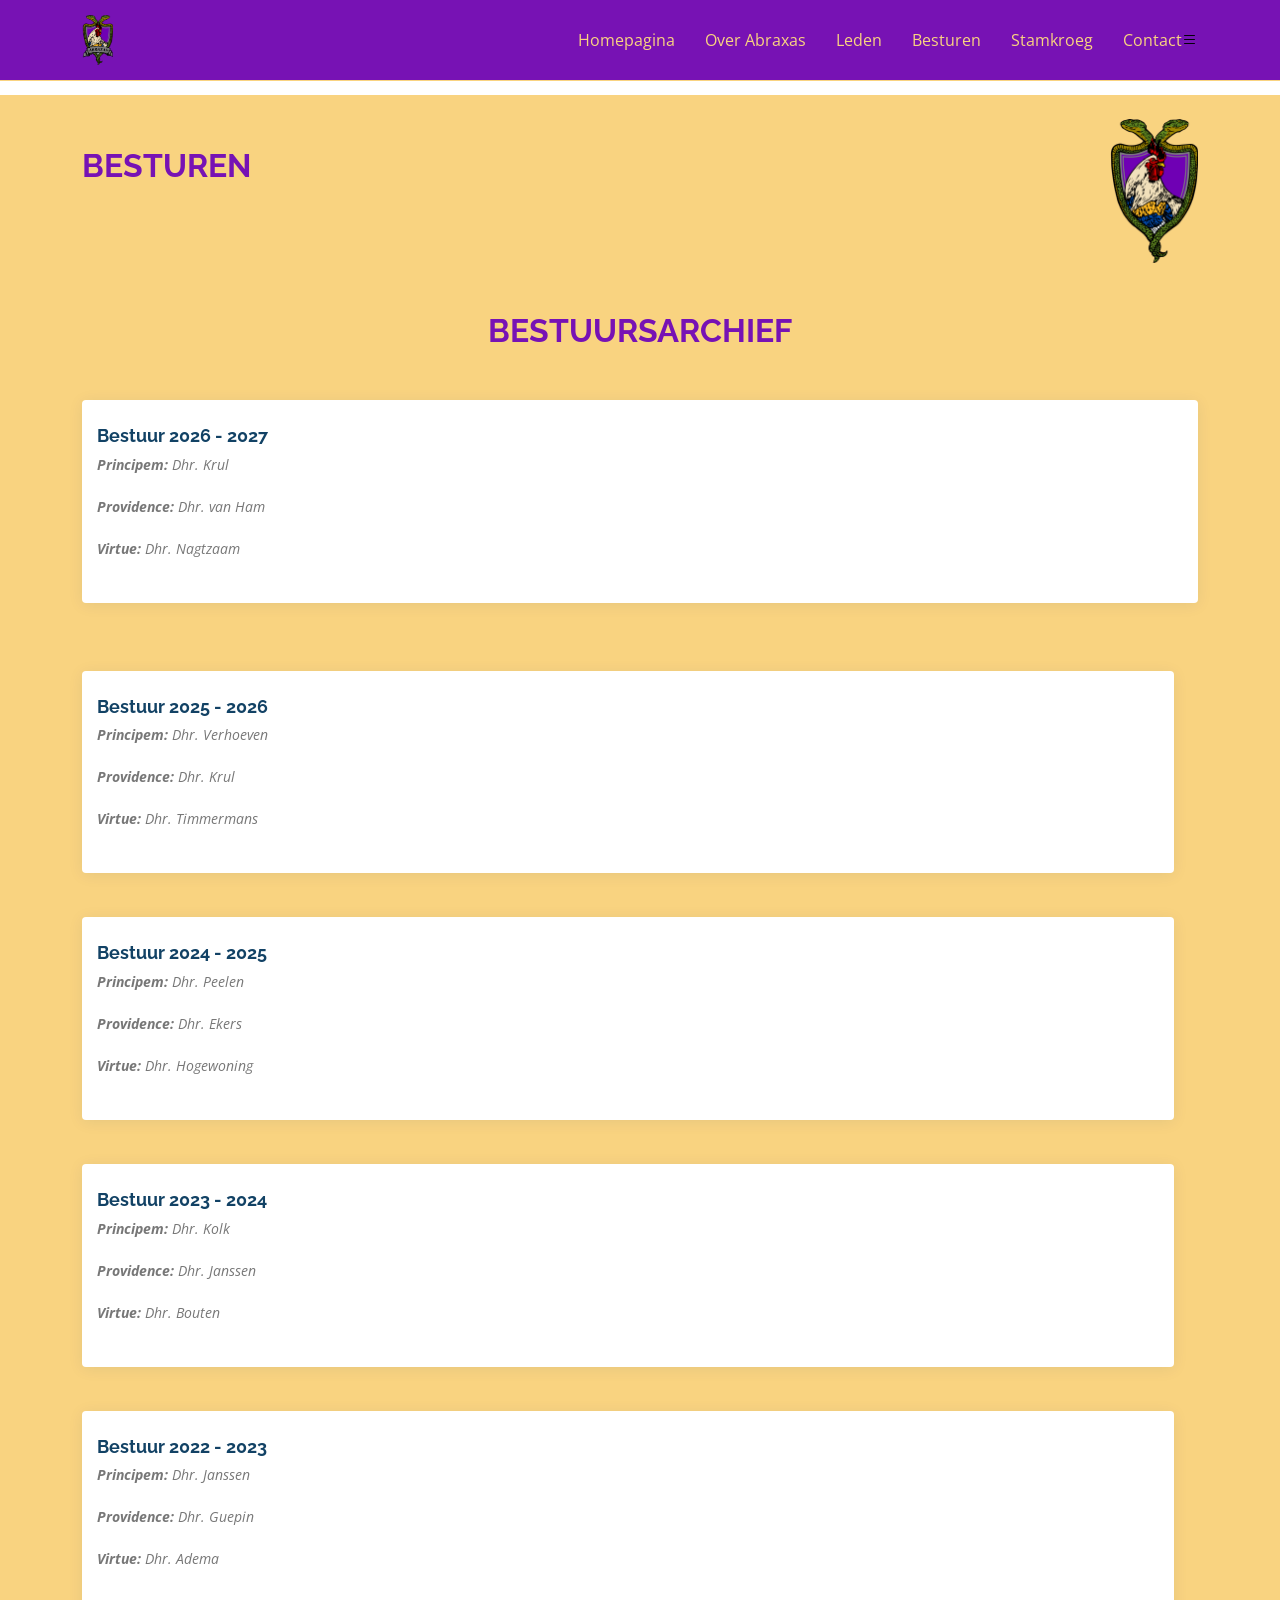
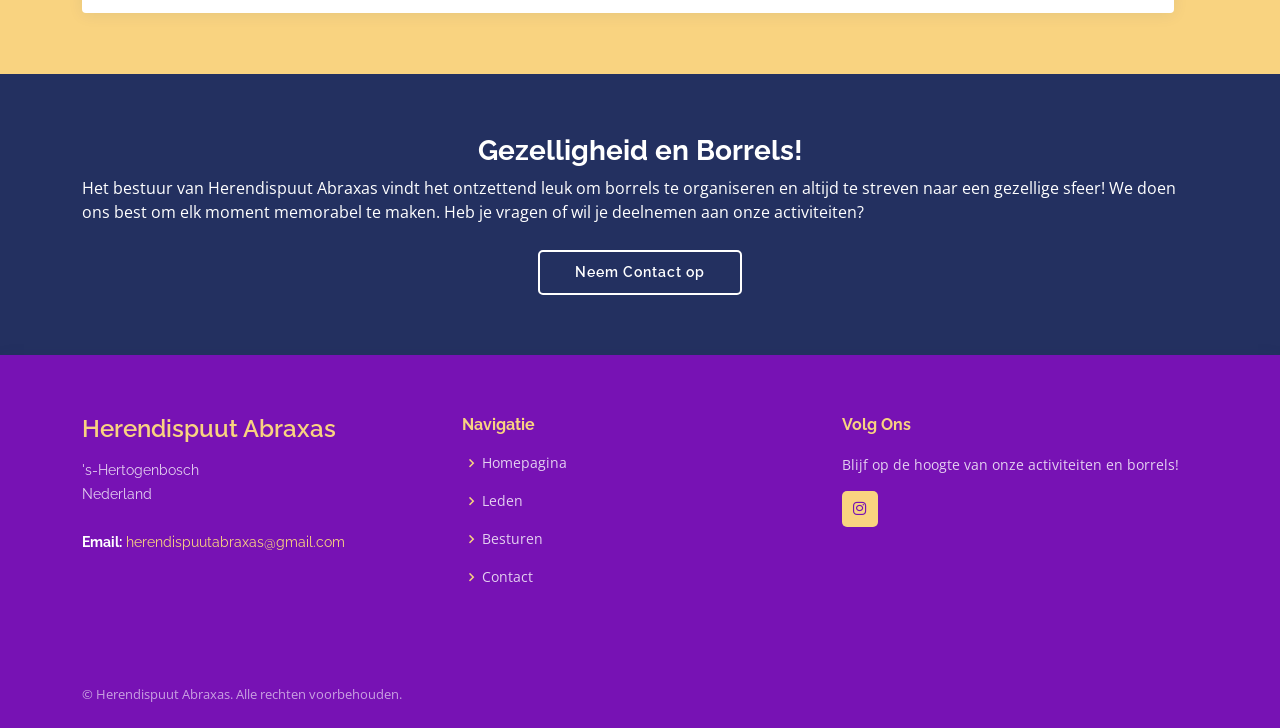
==== commit f0eeb6c2: "Telefoon view aanpassen" ====
--- a/besturen.html
+++ b/besturen.html
@@ -51,7 +51,7 @@
           <li><a class="nav-link" href="index.html#cta">Stamkroeg</a></li>
           <li><a class="nav-link" href="contact.html">Contact</a></li>
         </ul>
-        
+        <i class="bi bi-list mobile-nav-toggle"></i>
       </nav>
     </div>
   </header>
